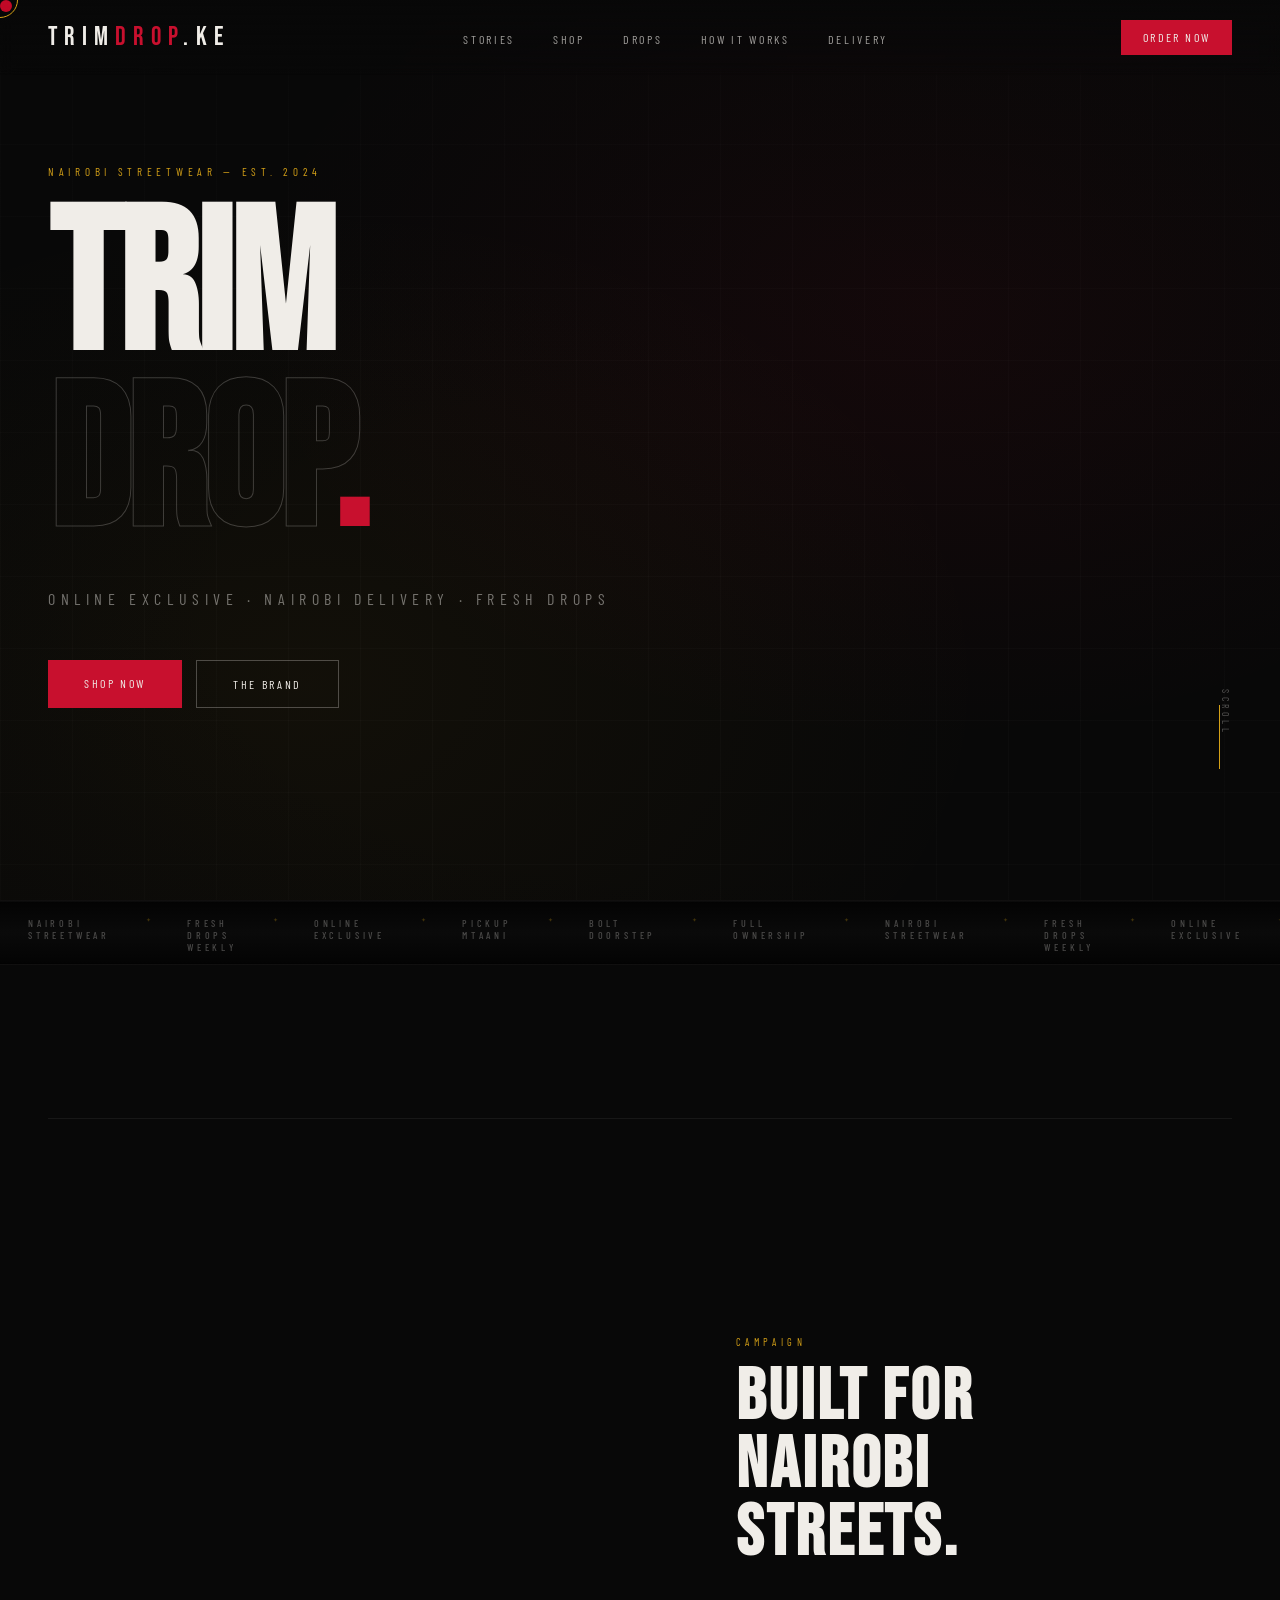
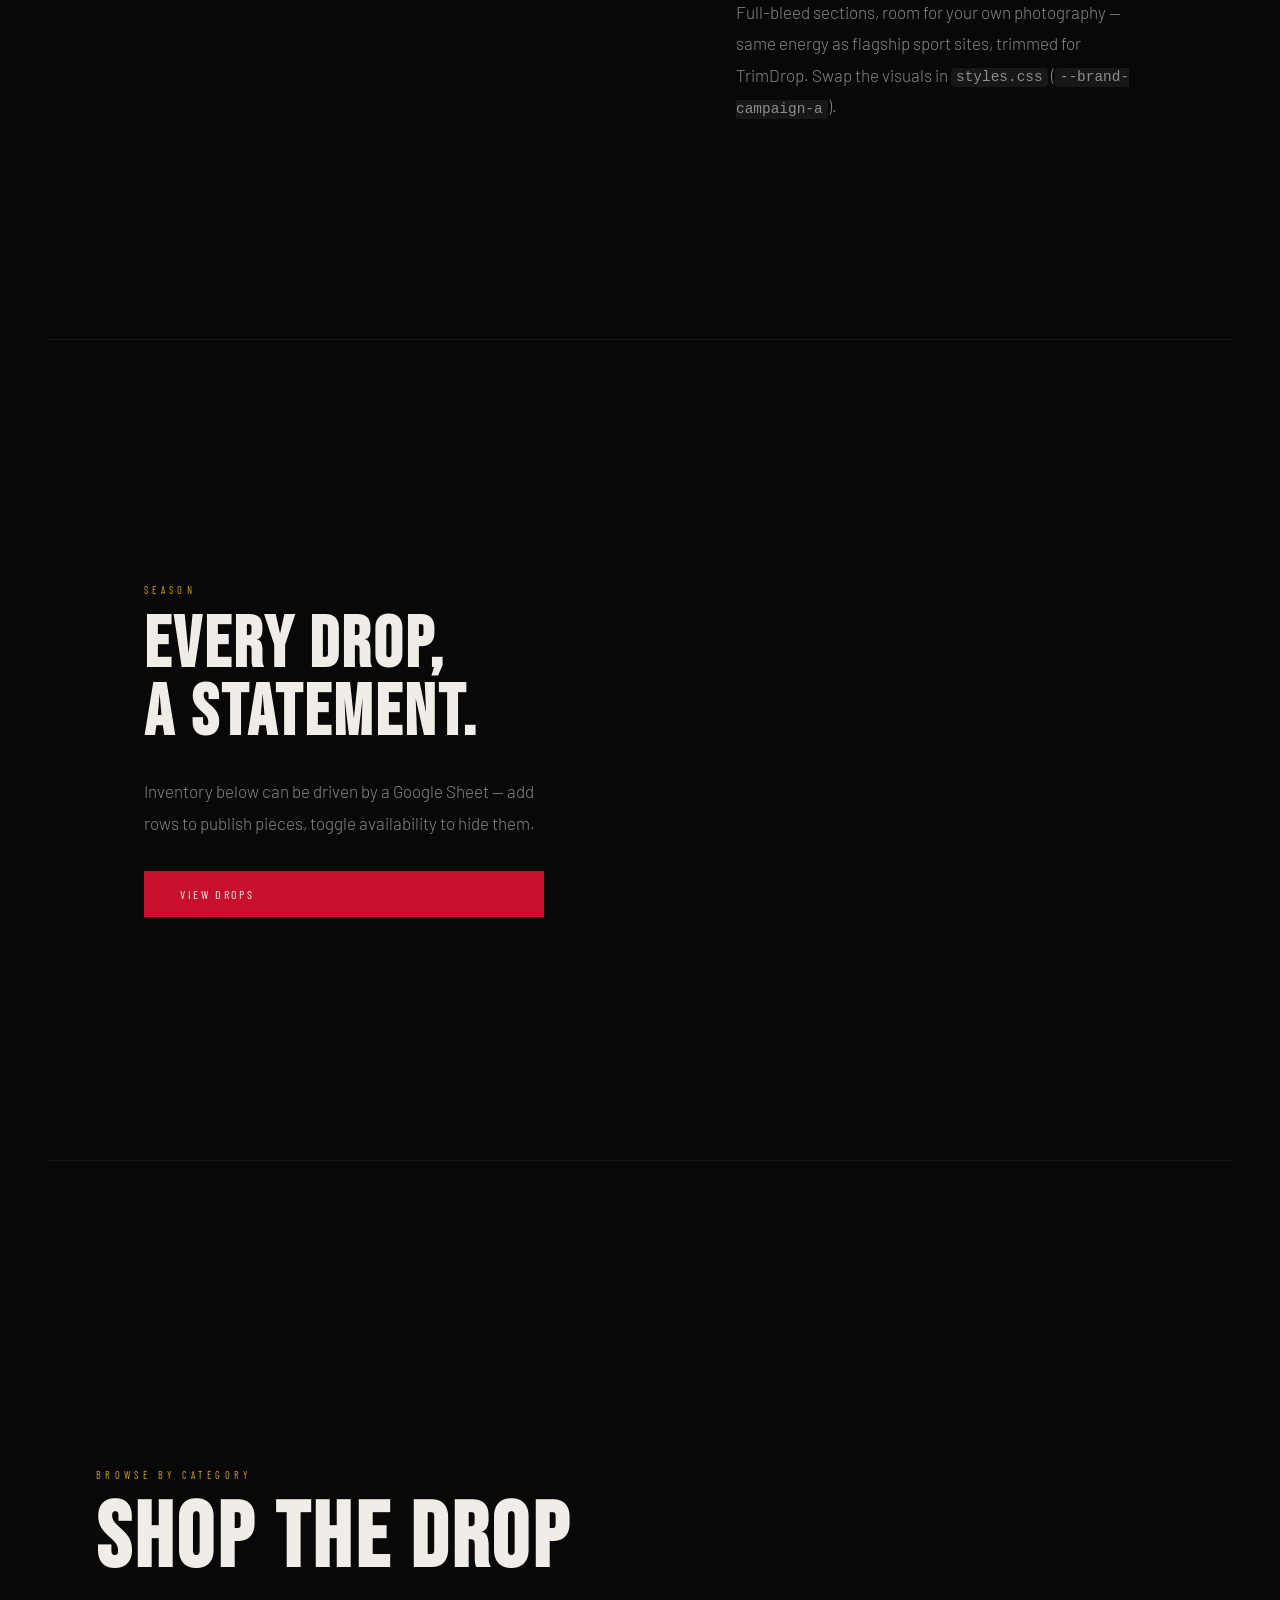
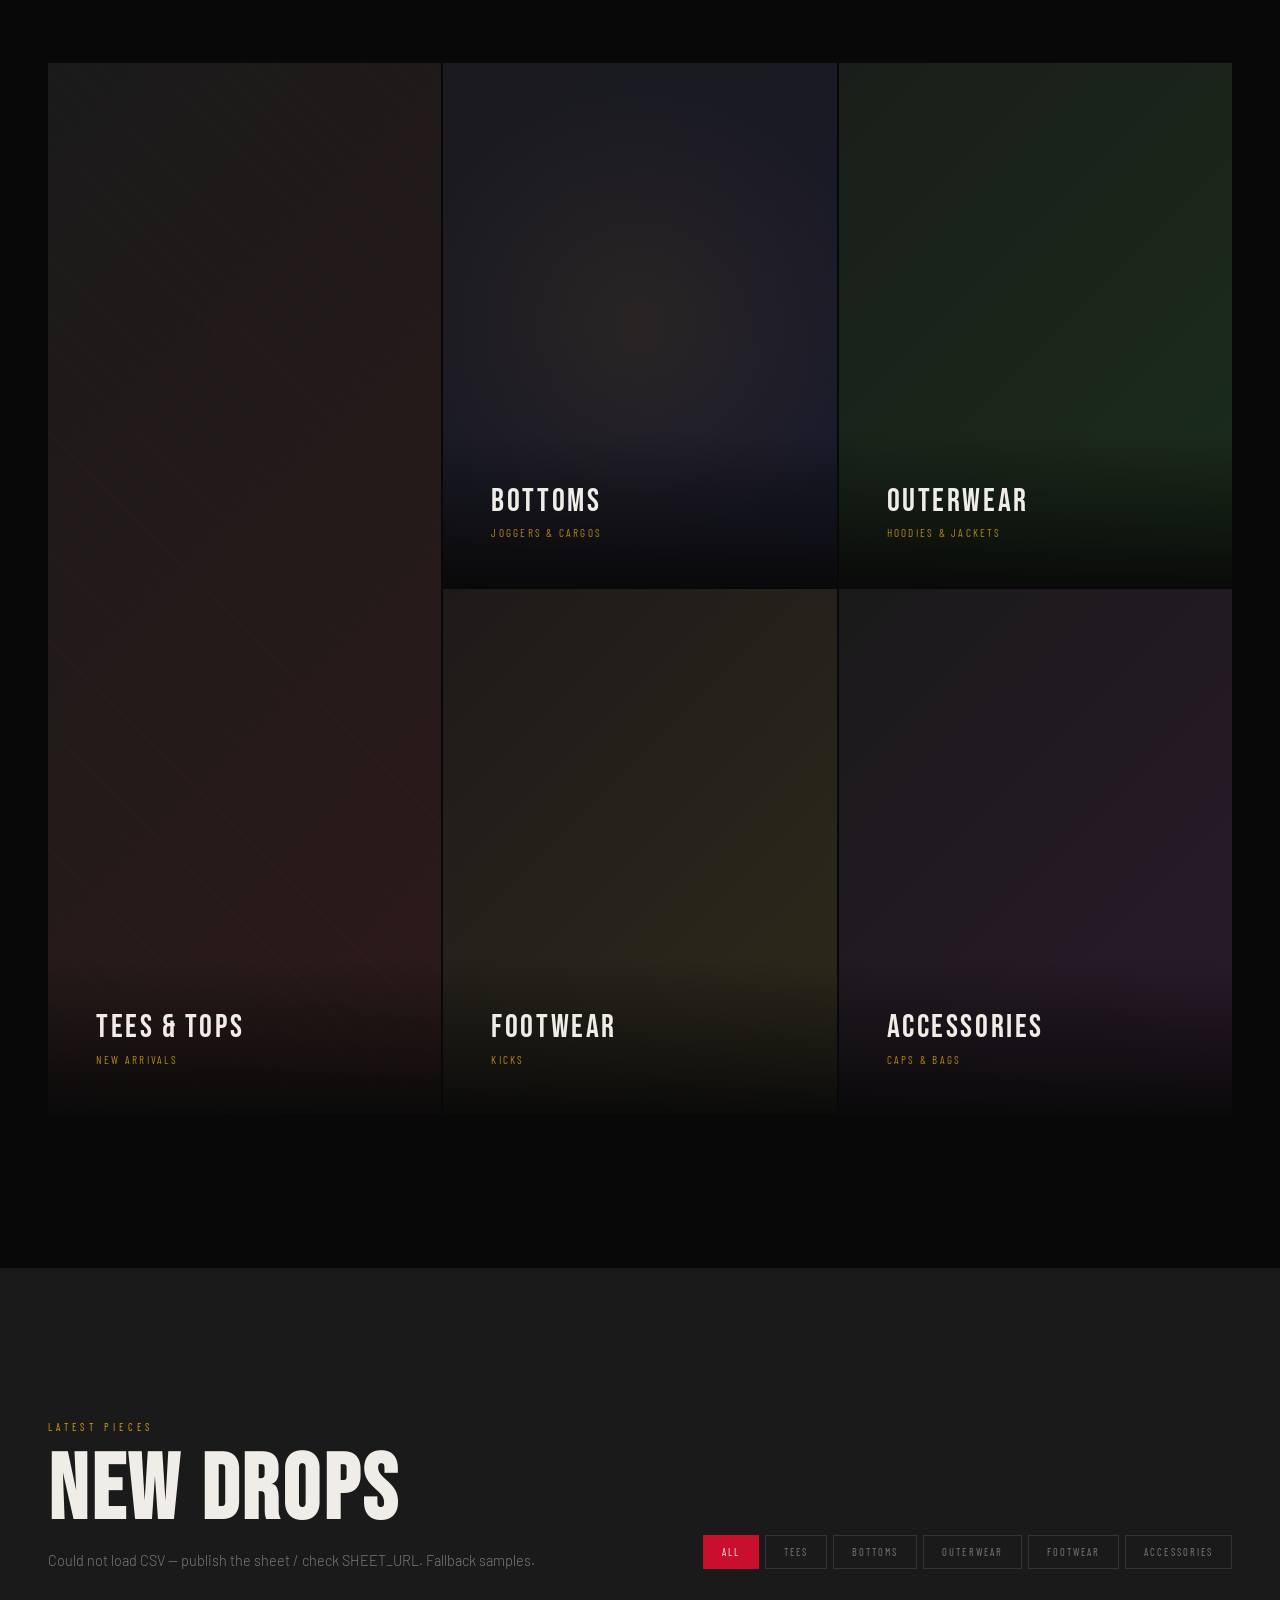
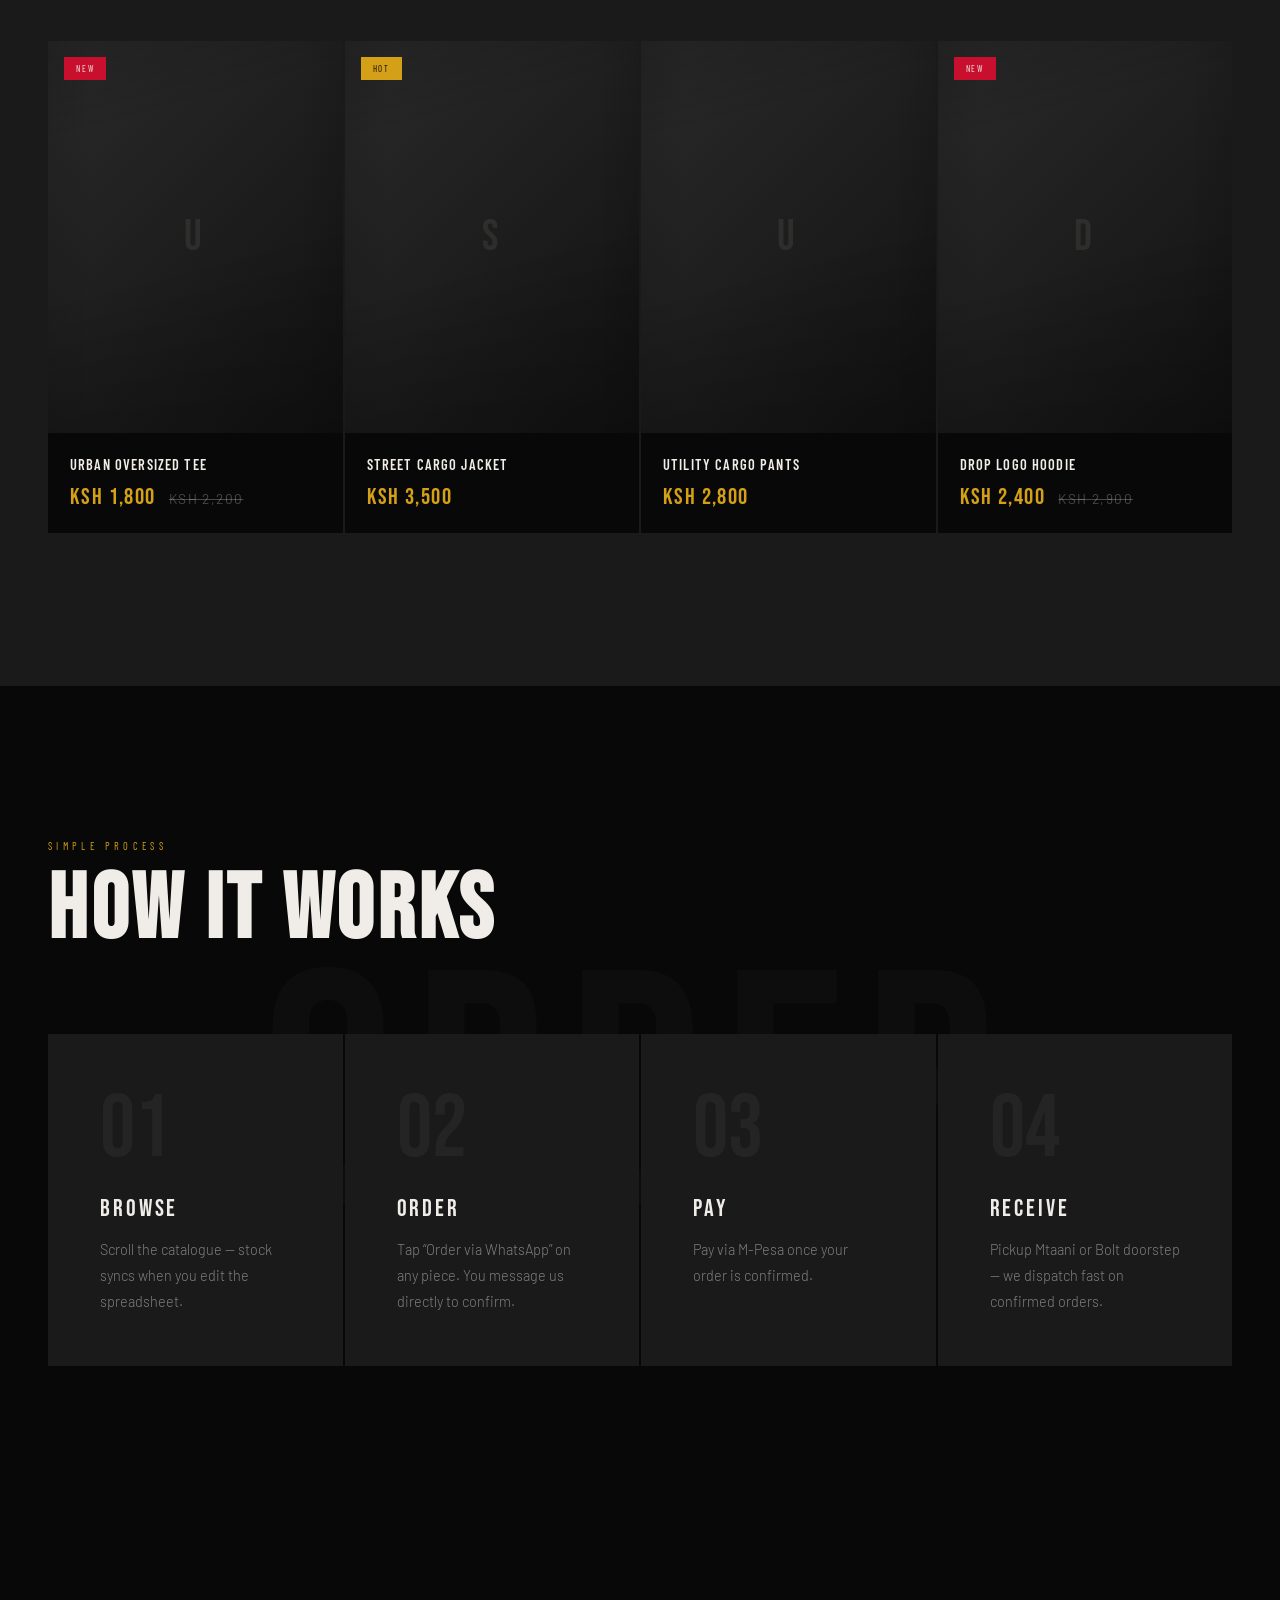
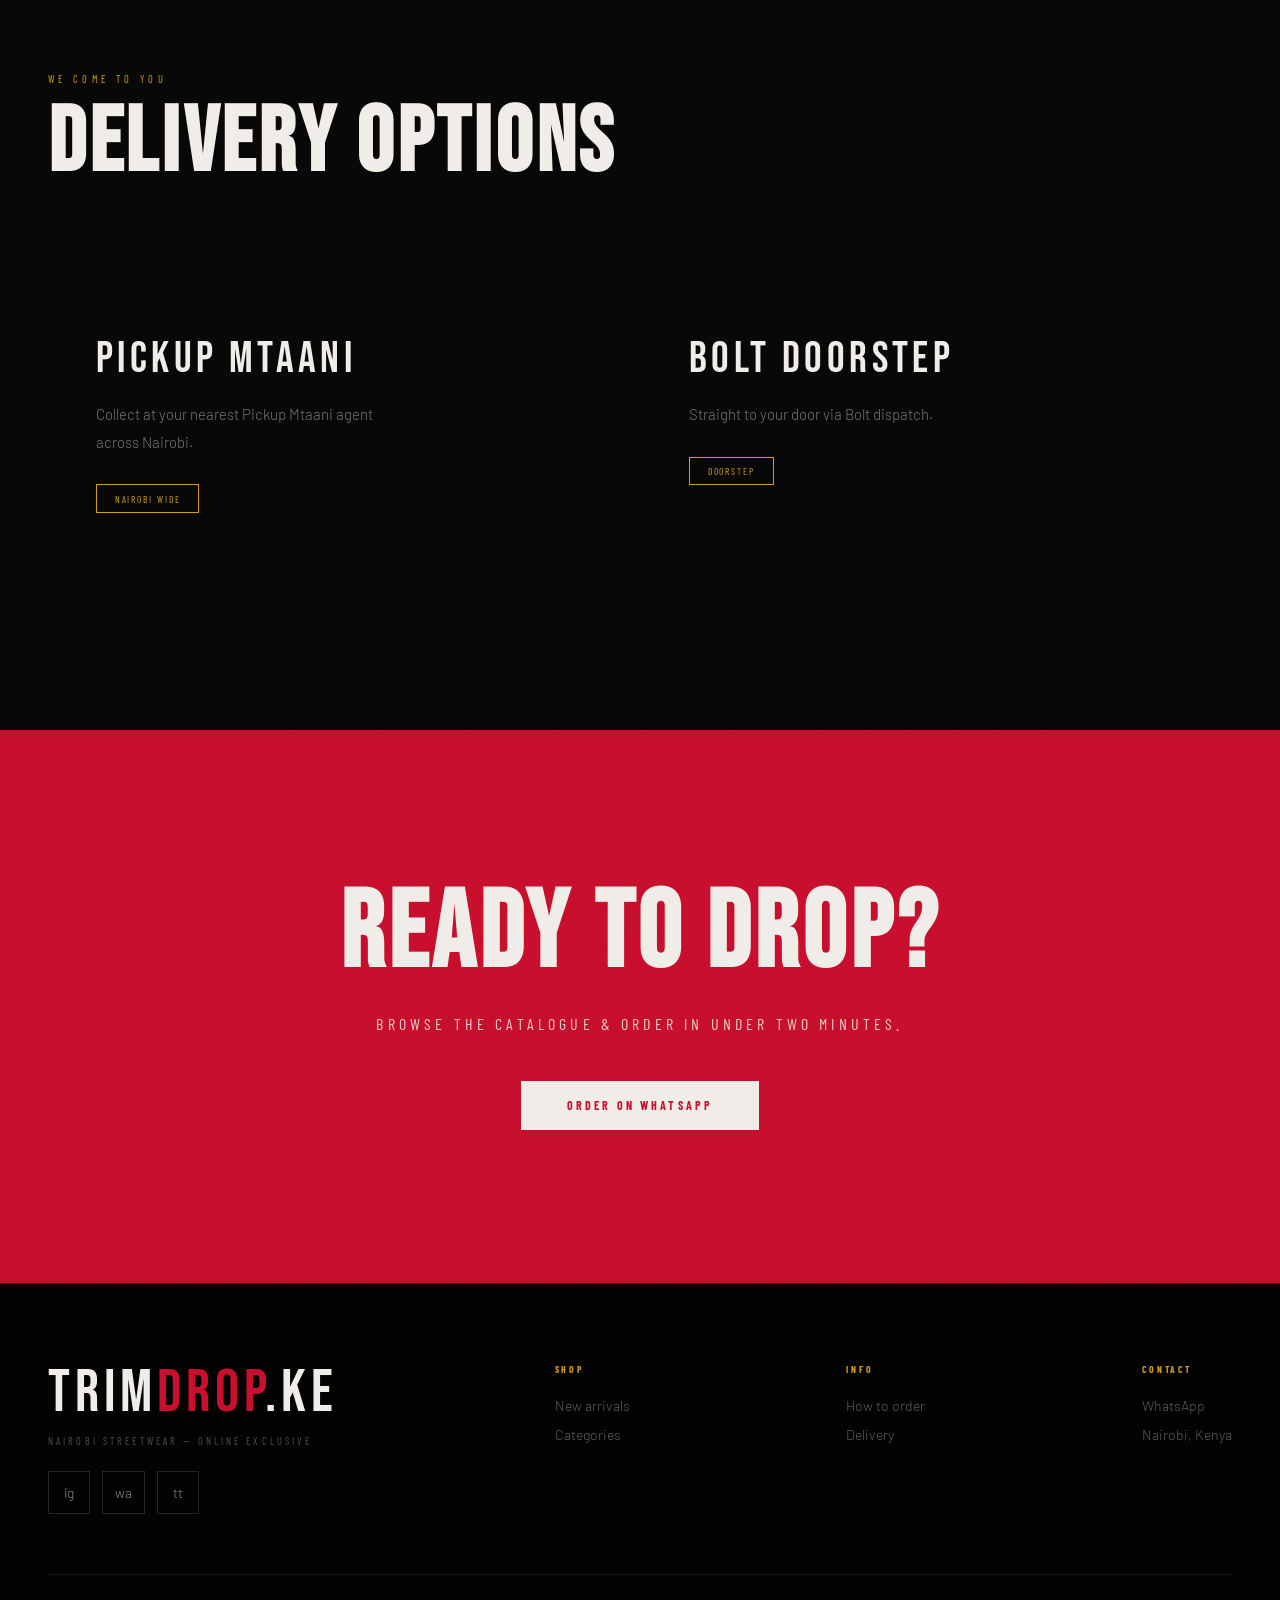
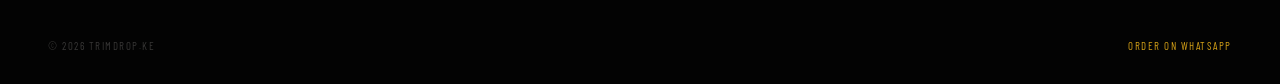
==== trimdrop.html @ d9255bad "Initial commit: TrimDrop static storefront (HTML/CSS/JS, Sheets-driven catalog) Co-authored-by: Curs" ====
<!DOCTYPE html>
<html lang="en">
<!--
  ╔══════════════════════════════════════════════════════════════════════════╗
  ║  TRIMDROP.KE — trimdrop.html                                             ║
  ╠══════════════════════════════════════════════════════════════════════════╣
  ║  WHERE TO ADD IMAGES                                                     ║
  ║    • Hero + editorial panels → styles.css :root (--brand-hero,           ║
  ║      --brand-campaign-a, --brand-campaign-b).                            ║
  ║    • Product photos → Google Sheet column "image_url" or image_url in      ║
  ║      FALLBACK_PRODUCTS inside app.js.                                      ║
  ║    • Category tile backgrounds (optional) → styles.css near              ║
  ║      ".cat-1 .cat-bg" (commented examples).                               ║
  ╠══════════════════════════════════════════════════════════════════════════╣
  ║  WHERE TO ADD PERSONALITY (copy + brand voice)                             ║
  ║    • Headlines, paragraphs, buttons, footer → edit this file              ║
  ║      (each section below is labelled in a comment).                      ║
  ║    • Ticker / marquee lines → the repeated <span> tags in .ticker-inner. ║
  ║    • WhatsApp opener + tone → app.js (const BRAND_VOICE).                ║
  ║    • Colour + typography mood → styles.css (:root colour + font imports).║
  ╚══════════════════════════════════════════════════════════════════════════╝
-->
<head>
  <meta charset="UTF-8">
  <meta name="viewport" content="width=device-width, initial-scale=1.0">
  <!-- PERSONALITY: browser tab title + SEO -->
  <title>TRIMDROP.KE — Nairobi Streetwear</title>
  <!-- Fonts: display + condensed UI (unchanged brand pairing) -->
  <link href="https://fonts.googleapis.com/css2?family=Bebas+Neue&family=Barlow+Condensed:wght@300;400;600;700&family=Barlow:wght@300;400&display=swap" rel="stylesheet">
  <link rel="stylesheet" href="styles.css">
</head>
<body>

<!--
  -----------------------------------------------------------------------------
  Custom cursor — no images here; behaviour in app.js (initCursor).
  -----------------------------------------------------------------------------
-->
<div class="cursor" id="cursor" aria-hidden="true"></div>
<div class="cursor-ring" id="cursorRing" aria-hidden="true"></div>

<!-- ========== NAV ==========
     PERSONALITY: logo text, link labels, CTA label.
 -->
<nav>
  <a href="#hero" class="nav-logo">TRIM<span>DROP</span>.KE</a>
  <ul class="nav-links">
    <li><a href="#editorial">Stories</a></li>
    <li><a href="#categories">Shop</a></li>
    <li><a href="#products">Drops</a></li>
    <li><a href="#how">How It Works</a></li>
    <li><a href="#delivery">Delivery</a></li>
  </ul>
  <a href="#" class="nav-cta" id="navOrderBtn">Order Now</a>
</nav>

<!-- ========== HERO ==========
     IMAGES:  Full-bleed background is CSS --brand-hero in styles.css (not inline here).
     PERSONALITY: hero-label, hero-title text, hero-sub tagline, button labels.
 -->
<section class="hero" id="hero">
  <div class="hero-media" aria-hidden="true"></div>
  <div class="hero-inner">
    <div class="hero-label">Nairobi Streetwear — Est. 2024</div>
    <h1 class="hero-title">
      TRIM<br>
      <span class="outline">DROP</span><span class="red">.</span>
    </h1>
    <p class="hero-sub">Online Exclusive · Nairobi Delivery · Fresh Drops</p>
    <div class="hero-actions">
      <a href="#categories" class="btn-primary">Shop Now</a>
      <a href="#editorial" class="btn-ghost">The brand</a>
    </div>
  </div>
  <a class="hero-scroll" href="#editorial">Scroll</a>
</section>

<!-- ========== TICKER ==========
     PERSONALITY: repeating promo phrases — duplicate rows if you change length (must loop).
 -->
<div class="ticker" id="tickerStrip" aria-hidden="true">
  <div class="ticker-shell" id="tickerShell">
    <div class="ticker-base">
      <div class="ticker-inner">
    <!-- Repeat block twice — CSS animation translates -50% for seamless marquee -->
    <span>Nairobi Streetwear</span><span class="dot">✦</span>
    <span>Fresh Drops Weekly</span><span class="dot">✦</span>
    <span>Online Exclusive</span><span class="dot">✦</span>
    <span>Pickup Mtaani</span><span class="dot">✦</span>
    <span>Bolt Doorstep</span><span class="dot">✦</span>
    <span>Full Ownership</span><span class="dot">✦</span>
    <span>Nairobi Streetwear</span><span class="dot">✦</span>
    <span>Fresh Drops Weekly</span><span class="dot">✦</span>
    <span>Online Exclusive</span><span class="dot">✦</span>
    <span>Pickup Mtaani</span><span class="dot">✦</span>
    <span>Bolt Doorstep</span><span class="dot">✦</span>
    <span>Full Ownership</span><span class="dot">✦</span>
    <span>Nairobi Streetwear</span><span class="dot">✦</span>
    <span>Fresh Drops Weekly</span><span class="dot">✦</span>
    <span>Online Exclusive</span><span class="dot">✦</span>
    <span>Pickup Mtaani</span><span class="dot">✦</span>
    <span>Bolt Doorstep</span><span class="dot">✦</span>
    <span>Full Ownership</span><span class="dot">✦</span>
    <span>Nairobi Streetwear</span><span class="dot">✦</span>
    <span>Fresh Drops Weekly</span><span class="dot">✦</span>
    <span>Online Exclusive</span><span class="dot">✦</span>
    <span>Pickup Mtaani</span><span class="dot">✦</span>
    <span>Bolt Doorstep</span><span class="dot">✦</span>
    <span>Full Ownership</span><span class="dot">✦</span>
      </div>
    </div>
    <!-- X-ray layer: clone of .ticker-inner is injected here by app.js (keeps your lines in one place) -->
    <div class="ticker-xray" id="tickerXrayMount" aria-hidden="true"></div>
  </div>
</div>

<!-- ========== EDITORIAL / CAMPAIGN STRIPS ==========
     IMAGES:  Left & right panels use --brand-campaign-a / --brand-campaign-b in styles.css.
     PERSONALITY: section-label, headlines, body copy, CTA text in each column.
 -->
<section id="editorial" class="editorial">
  <article class="editorial-panel editorial-panel--a">
    <div class="editorial-panel__visual editorial-panel__visual--a" role="presentation"></div>
    <div class="editorial-panel__copy">
      <p class="section-label">Campaign</p>
      <h2 class="editorial-panel__title">Built for Nairobi streets.</h2>
      <p class="editorial-panel__lede">
        Full-bleed sections, room for your own photography — same energy as flagship sport sites, trimmed for TrimDrop.
        Swap the visuals in <code>styles.css</code> (<code>--brand-campaign-a</code>).
      </p>
    </div>
  </article>
  <article class="editorial-panel editorial-panel--b">
    <div class="editorial-panel__copy editorial-panel__copy--right">
      <p class="section-label">Season</p>
      <h2 class="editorial-panel__title">Every drop,<br>a statement.</h2>
      <p class="editorial-panel__lede">
        Inventory below can be driven by a Google Sheet — add rows to publish pieces, toggle availability to hide them.
      </p>
      <a href="#products" class="btn-primary editorial-panel__btn">View drops</a>
    </div>
    <div class="editorial-panel__visual editorial-panel__visual--b" role="presentation"></div>
  </article>
</section>

<!-- ========== CATEGORIES (decorative mosaic) ==========
     IMAGES:  Optional photo per tile — see styles.css (.cat-1 … .cat-5 .cat-bg).
     PERSONALITY: cat-name + cat-count lines (how you describe each category).
 -->
<section class="categories" id="categories">
  <div class="section-head">
    <p class="section-label">Browse by Category</p>
    <h2 class="section-title">Shop the drop</h2>
  </div>
  <div class="cat-grid">
    <div class="cat-item cat-1">
      <div class="cat-bg"></div>
      <div class="cat-arrow" aria-hidden="true">↗</div>
      <div class="cat-info">
        <div class="cat-name">Tees &amp; Tops</div>
        <div class="cat-count">New arrivals</div>
      </div>
    </div>
    <div class="cat-item cat-2">
      <div class="cat-bg"></div>
      <div class="cat-arrow" aria-hidden="true">↗</div>
      <div class="cat-info">
        <div class="cat-name">Bottoms</div>
        <div class="cat-count">Joggers &amp; cargos</div>
      </div>
    </div>
    <div class="cat-item cat-3">
      <div class="cat-bg"></div>
      <div class="cat-arrow" aria-hidden="true">↗</div>
      <div class="cat-info">
        <div class="cat-name">Outerwear</div>
        <div class="cat-count">Hoodies &amp; jackets</div>
      </div>
    </div>
    <div class="cat-item cat-4">
      <div class="cat-bg"></div>
      <div class="cat-arrow" aria-hidden="true">↗</div>
      <div class="cat-info">
        <div class="cat-name">Footwear</div>
        <div class="cat-count">Kicks</div>
      </div>
    </div>
    <div class="cat-item cat-5">
      <div class="cat-bg"></div>
      <div class="cat-arrow" aria-hidden="true">↗</div>
      <div class="cat-info">
        <div class="cat-name">Accessories</div>
        <div class="cat-count">Caps &amp; bags</div>
      </div>
    </div>
  </div>
</section>

<!-- ========== PRODUCTS ==========
     IMAGES:  Each product’s photo → Google Sheet column image_url (see app.js).
     PERSONALITY: section labels "Latest pieces" / "New drops"; empty-state text below grid.
               (Product titles & prices come from the sheet / fallback list.)
 -->
<section class="products" id="products">
  <div class="products-header">
    <div>
      <p class="section-label">Latest pieces</p>
      <h2 class="section-title">New drops</h2>
      <p class="products-hint" id="productsHint"></p>
    </div>
    <div class="filter-tabs" role="tablist" aria-label="Product categories">
      <button type="button" class="filter-tab active" data-filter="All">All</button>
      <button type="button" class="filter-tab" data-filter="Tees">Tees</button>
      <button type="button" class="filter-tab" data-filter="Bottoms">Bottoms</button>
      <button type="button" class="filter-tab" data-filter="Outerwear">Outerwear</button>
      <button type="button" class="filter-tab" data-filter="Footwear">Footwear</button>
      <button type="button" class="filter-tab" data-filter="Accessories">Accessories</button>
    </div>
  </div>
  <div class="products-grid" id="productsGrid"></div>
  <p class="products-empty" id="productsEmpty" hidden>No pieces match this filter. Try another category.</p>
</section>

<!-- ========== HOW IT WORKS ==========
     PERSONALITY: Four steps — edit titles + descriptions to match how YOU operate.
 -->
<section class="how" id="how">
  <div class="section-head">
    <p class="section-label">Simple process</p>
    <h2 class="section-title">How it works</h2>
  </div>
  <div class="steps">
    <div class="step">
      <div class="step-num">01</div>
      <div class="step-title">Browse</div>
      <p class="step-desc">Scroll the catalogue — stock syncs when you edit the spreadsheet.</p>
    </div>
    <div class="step">
      <div class="step-num">02</div>
      <div class="step-title">Order</div>
      <p class="step-desc">Tap “Order via WhatsApp” on any piece. You message us directly to confirm.</p>
    </div>
    <div class="step">
      <div class="step-num">03</div>
      <div class="step-title">Pay</div>
      <p class="step-desc">Pay via M-Pesa once your order is confirmed.</p>
    </div>
    <div class="step">
      <div class="step-num">04</div>
      <div class="step-title">Receive</div>
      <p class="step-desc">Pickup Mtaani or Bolt doorstep — we dispatch fast on confirmed orders.</p>
    </div>
  </div>
</section>

<!-- ========== DELIVERY ==========
     PERSONALITY: Option names, descriptions, tags — match your real logistics.
 -->
<section class="delivery" id="delivery">
  <div class="section-head">
    <p class="section-label">We come to you</p>
    <h2 class="section-title">Delivery options</h2>
  </div>
  <div class="delivery-grid">
    <div class="delivery-option">
      <div class="delivery-name">Pickup Mtaani</div>
      <p class="delivery-desc">Collect at your nearest Pickup Mtaani agent across Nairobi.</p>
      <span class="delivery-tag">Nairobi wide</span>
    </div>
    <div class="delivery-option">
      <div class="delivery-name">Bolt doorstep</div>
      <p class="delivery-desc">Straight to your door via Bolt dispatch.</p>
      <span class="delivery-tag">Doorstep</span>
    </div>
  </div>
</section>

<!-- ========== CTA STRIP ==========
     PERSONALITY: Big closing pitch + button label.
 -->
<section class="cta-section" aria-label="Order call to action">
  <h2 class="section-title">Ready to drop?</h2>
  <p>Browse the catalogue &amp; order in under two minutes.</p>
  <a href="#" class="btn-white" id="ctaWaBtn">Order on WhatsApp</a>
</section>

<!-- ========== FOOTER ==========
     PERSONALITY: Tagline, real social links (replace href="#"), city line.
    IMAGES:    Optional — add <img> logos in a column here if you ever need them.
 -->
<footer>
  <div class="footer-top">
    <div>
      <div class="footer-logo">TRIM<span>DROP</span>.KE</div>
      <div class="footer-tagline">Nairobi Streetwear — online exclusive</div>
      <div class="footer-social">
        <a href="#" class="social-link">ig</a>
        <a href="#" class="social-link">wa</a>
        <a href="#" class="social-link">tt</a>
      </div>
    </div>
    <div class="footer-links">
      <h4>Shop</h4>
      <ul>
        <li><a href="#products">New arrivals</a></li>
        <li><a href="#categories">Categories</a></li>
      </ul>
    </div>
    <div class="footer-links">
      <h4>Info</h4>
      <ul>
        <li><a href="#how">How to order</a></li>
        <li><a href="#delivery">Delivery</a></li>
      </ul>
    </div>
    <div class="footer-links">
      <h4>Contact</h4>
      <ul>
        <li><a href="#" id="footerWaLink">WhatsApp</a></li>
        <li><a href="#">Nairobi, Kenya</a></li>
      </ul>
    </div>
  </div>
  <div class="footer-bottom">
    <div class="footer-copy">© 2026 TRIMDROP.KE</div>
    <a href="#" class="footer-wa" id="footerWaBtn">Order on WhatsApp</a>
  </div>
</footer>

<!-- ========== ORDER MODAL ==========
     PERSONALITY: modal title/sub, delivery option labels, primary button text.
     LOGIC:     app.js builds WhatsApp text from BRAND_VOICE + chosen delivery + product.
 -->
<div class="order-modal" id="orderModal" aria-modal="true" role="dialog" aria-labelledby="orderModalTitle" aria-hidden="true">
  <div class="modal-box">
    <button type="button" class="modal-close" id="orderModalClose" aria-label="Close">✕</button>
    <div class="modal-title" id="orderModalTitle">Place order</div>
    <div class="modal-sub">Choose delivery — we’ll open WhatsApp with this prefilled.</div>
    <p class="modal-product" id="orderModalProduct" hidden></p>
    <div class="modal-options">
      <label class="modal-option">
        <input type="radio" name="delivery" value="pickup" checked>
        <div>
          <div class="modal-option-text">Pickup Mtaani</div>
          <div class="modal-option-sub">Collect at nearest agent</div>
        </div>
      </label>
      <label class="modal-option">
        <input type="radio" name="delivery" value="bolt">
        <div>
          <div class="modal-option-text">Bolt doorstep</div>
          <div class="modal-option-sub">Delivered to you</div>
        </div>
      </label>
    </div>
    <a href="#" class="modal-wa-btn" id="modalWaContinue" target="_blank" rel="noopener">
      Continue on WhatsApp
    </a>
  </div>
</div>

<script src="app.js" defer></script>
</body>
</html>
---- styles.css ----
/* =============================================================================
   TRIMDROP.KE — styles.css

   QUICK MAP (what to edit here)
   ---------------------------------------------------------------------------
   IMAGES  — Set in :root under “Brand imagery” below (CSS variables).
             Use full URLs to hosted JPG/PNG/WebP (e.g. CDN, Drive direct link).
   MOOD    — Colours & type scale in the second :root block (tokens).
   LAYOUT  — Section padding via --section-y, --gutter; max width via --max.

   For on-page copy (headlines, stories), edit trimdrop.html instead.
   For product photos + WhatsApp wording, see app.js.
   ============================================================================= */

/* -----------------------------------------------------------------------------
   Brand imagery — your URLs (do not delete; change only if swapping assets).
   Extra “blend” into the page is handled in .hero-media / .editorial-panel__visual
   via neutral black gradients on top — works with any photo colour.
   --------------------------------------------------------------------------- */
:root {
  --brand-hero: url("https://res.cloudinary.com/dmmltr4nf/image/upload/v1778003707/jr-korpa-_OQ8Jc7kBmA-unsplash_fwzhsi.jpg");
  --brand-campaign-a: url("https://res.cloudinary.com/dmmltr4nf/image/upload/v1778000667/faceless_yaw0nv.jpg");
  --brand-campaign-b: url("https://res.cloudinary.com/dmmltr4nf/image/upload/v1778005490/suhas-hanjar-7VkZ7xW7Dps-unsplash_rwno8n.jpg");
}

/* -----------------------------------------------------------------------------
   Design tokens — “personality” of the visuals (colour + rhythm)
   Tweak --red / --gold / --black to shift brand feel without touching HTML.
   --------------------------------------------------------------------------- */
:root {
  --black: #080808;
  --red: #c8102e;
  --gold: #d4a017;
  --white: #f0ede8;
  --grey: #1a1a1a;
  --mid: #2a2a2a;
  --ease-out: cubic-bezier(0.22, 1, 0.36, 1);
  --section-y: clamp(5rem, 12vw, 10rem);
  --gutter: clamp(1.25rem, 4vw, 3rem);
  --max: 1440px;
}

*,
*::before,
*::after {
  margin: 0;
  padding: 0;
  box-sizing: border-box;
}

html {
  scroll-behavior: smooth;
}

@media (prefers-reduced-motion: reduce) {
  html {
    scroll-behavior: auto;
  }

  *,
  *::before,
  *::after {
    animation-duration: 0.01ms !important;
    animation-iteration-count: 1 !important;
    transition-duration: 0.01ms !important;
  }
}

body {
  background: var(--black);
  color: var(--white);
  font-family: Barlow, system-ui, sans-serif;
  overflow-x: hidden;
  cursor: none;
}

a {
  color: inherit;
}

code {
  font-size: 0.85em;
  background: rgba(255, 255, 255, 0.06);
  padding: 0.1em 0.35em;
  border-radius: 4px;
}

/* -----------------------------------------------------------------------------
   Cursor
   --------------------------------------------------------------------------- */
.cursor {
  width: 12px;
  height: 12px;
  background: var(--red);
  border-radius: 50%;
  position: fixed;
  top: 0;
  left: 0;
  pointer-events: none;
  z-index: 9999;
  transition: transform 0.15s ease;
  mix-blend-mode: difference;
}

.cursor-ring {
  width: 36px;
  height: 36px;
  border: 1px solid var(--gold);
  border-radius: 50%;
  position: fixed;
  top: 0;
  left: 0;
  pointer-events: none;
  z-index: 9998;
  transition: transform 0.35s ease, width 0.3s, height 0.3s;
}

/* -----------------------------------------------------------------------------
   Nav
   --------------------------------------------------------------------------- */
nav {
  position: fixed;
  top: 0;
  left: 0;
  right: 0;
  z-index: 100;
  display: flex;
  justify-content: space-between;
  align-items: center;
  gap: 1.5rem;
  padding: 1.25rem var(--gutter);
  background: linear-gradient(to bottom, rgba(8, 8, 8, 0.94), transparent 100%);
  backdrop-filter: blur(8px);
}

.nav-logo {
  font-family: "Bebas Neue", sans-serif;
  font-size: 1.625rem;
  letter-spacing: 0.28em;
  color: var(--white);
  text-decoration: none;
}

.nav-logo span {
  color: var(--red);
}

.nav-links {
  display: flex;
  gap: clamp(1.25rem, 3vw, 2.5rem);
  list-style: none;
}

.nav-links a {
  font-family: "Barlow Condensed", sans-serif;
  font-size: 0.75rem;
  letter-spacing: 0.22em;
  text-transform: uppercase;
  color: var(--white);
  text-decoration: none;
  opacity: 0.65;
  transition: opacity 0.2s, color 0.2s;
}

.nav-links a:hover {
  opacity: 1;
  color: var(--gold);
}

.nav-cta {
  font-family: "Barlow Condensed", sans-serif;
  font-size: 0.75rem;
  letter-spacing: 0.2em;
  text-transform: uppercase;
  background: var(--red);
  color: var(--white);
  padding: 0.65rem 1.35rem;
  text-decoration: none;
  transition: background 0.2s;
  flex-shrink: 0;
}

.nav-cta:hover {
  background: #a00020;
}

/* -----------------------------------------------------------------------------
   Hero — optional full-bleed photo layer
   --------------------------------------------------------------------------- */
.hero {
  min-height: 100vh;
  display: grid;
  align-items: end;
  padding: 8rem var(--gutter) calc(var(--section-y) * 1.25);
  position: relative;
  isolation: isolate;
  overflow: hidden;
  background: var(--black);
}

.hero-media {
  position: absolute;
  inset: 0;
  z-index: 0;
  /* Page black under photo; semi-transparent black veils on top = smooth edge blend for any image colour */
  background-color: var(--black);
  background-image:
    linear-gradient(
      180deg,
      rgba(8, 8, 8, 0.94) 0%,
      rgba(8, 8, 8, 0.5) 12%,
      rgba(8, 8, 8, 0.08) 36%,
      rgba(8, 8, 8, 0.1) 64%,
      rgba(8, 8, 8, 0.55) 88%,
      rgba(8, 8, 8, 0.96) 100%
    ),
    linear-gradient(
      90deg,
      rgba(8, 8, 8, 0.85) 0%,
      rgba(8, 8, 8, 0.18) 14%,
      rgba(8, 8, 8, 0.03) 50%,
      rgba(8, 8, 8, 0.18) 86%,
      rgba(8, 8, 8, 0.85) 100%
    ),
    var(--brand-hero);
  background-size: cover;
  background-position: center;
}

.hero-media::after {
  content: "";
  position: absolute;
  inset: 0;
  pointer-events: none;
  /* Soft depth + very light brand tint (does not fight arbitrary photo hues) */
  background:
    radial-gradient(ellipse 95% 75% at 50% 70%, transparent 32%, rgba(8, 8, 8, 0.5) 100%),
    radial-gradient(ellipse at 72% 34%, rgba(200, 16, 46, 0.07) 0%, transparent 52%),
    radial-gradient(ellipse at 24% 76%, rgba(212, 160, 23, 0.05) 0%, transparent 50%);
}

.hero-media::before {
  content: "";
  position: absolute;
  inset: 0;
  background-image:
    linear-gradient(rgba(255, 255, 255, 0.024) 1px, transparent 1px),
    linear-gradient(90deg, rgba(255, 255, 255, 0.024) 1px, transparent 1px);
  background-size: min(72px, 12vw) min(72px, 12vw);
  opacity: 0.8;
}

.hero-inner {
  position: relative;
  z-index: 2;
  max-width: var(--max);
  margin: 0 auto;
  width: 100%;
}

.hero-label {
  font-family: "Barlow Condensed", sans-serif;
  font-size: 0.7rem;
  letter-spacing: 0.42em;
  text-transform: uppercase;
  color: var(--gold);
  margin-bottom: 1.5rem;
  animation: fadeUp 0.85s var(--ease-out) both;
}

.hero-title {
  font-family: "Bebas Neue", sans-serif;
  font-size: clamp(4rem, 16vw, 12.5rem);
  line-height: 0.88;
  letter-spacing: -0.02em;
  animation: fadeUp 0.85s 0.08s var(--ease-out) both;
}

.hero-title .outline {
  -webkit-text-stroke: 1px rgba(240, 237, 232, 0.22);
  color: transparent;
}

.hero-title .red {
  color: var(--red);
}

.hero-sub {
  font-family: "Barlow Condensed", sans-serif;
  font-size: clamp(0.8rem, 1.8vw, 1rem);
  letter-spacing: 0.35em;
  text-transform: uppercase;
  color: rgba(240, 237, 232, 0.45);
  margin-top: 2rem;
  max-width: 36rem;
  line-height: 1.65;
  animation: fadeUp 0.85s 0.16s var(--ease-out) both;
}

.hero-actions {
  display: flex;
  flex-wrap: wrap;
  gap: 0.875rem;
  margin-top: 3rem;
  animation: fadeUp 0.85s 0.24s var(--ease-out) both;
}

.hero-scroll {
  position: absolute;
  right: var(--gutter);
  bottom: calc(var(--section-y) * 0.85);
  z-index: 2;
  writing-mode: vertical-rl;
  font-family: "Barlow Condensed", sans-serif;
  font-size: 0.625rem;
  letter-spacing: 0.35em;
  text-transform: uppercase;
  color: rgba(240, 237, 232, 0.32);
  text-decoration: none;
  transition: color 0.2s;
  animation: fadeUp 1s 0.4s var(--ease-out) both;
}

.hero-scroll:hover {
  color: rgba(240, 237, 232, 0.75);
}

.hero-scroll::after {
  content: "";
  display: block;
  width: 1px;
  height: 4rem;
  background: var(--gold);
  margin-top: 1rem;
}

.btn-primary {
  font-family: "Barlow Condensed", sans-serif;
  font-size: 0.75rem;
  letter-spacing: 0.22em;
  text-transform: uppercase;
  background: var(--red);
  color: var(--white);
  padding: 1rem 2.25rem;
  text-decoration: none;
  transition: transform 0.25s var(--ease-out), background 0.2s;
  display: inline-block;
}

.btn-primary:hover {
  background: #a00020;
  transform: translateY(-2px);
}

.btn-ghost {
  font-family: "Barlow Condensed", sans-serif;
  font-size: 0.75rem;
  letter-spacing: 0.22em;
  text-transform: uppercase;
  border: 1px solid rgba(240, 237, 232, 0.28);
  color: var(--white);
  padding: 1rem 2.25rem;
  text-decoration: none;
  transition: border-color 0.2s, color 0.2s, transform 0.25s var(--ease-out);
  display: inline-block;
}

.btn-ghost:hover {
  border-color: var(--gold);
  color: var(--gold);
  transform: translateY(-2px);
}

.editorial-panel__btn {
  margin-top: 2rem;
  border: none;
  cursor: pointer;
}

/* -----------------------------------------------------------------------------
   Ticker — subtle base + X-ray hover (pointer + lagging ring = two spots)
   JS: initTickerXray() clones .ticker-inner into #tickerXrayMount; don’t remove.
   --------------------------------------------------------------------------- */
.ticker {
  background: linear-gradient(
    180deg,
    #030303 0%,
    #0a0a0a 50%,
    #030303 100%
  );
  border-block: 1px solid rgba(240, 237, 232, 0.05);
  box-shadow:
    inset 0 1px 0 rgba(255, 255, 255, 0.03),
    inset 0 -1px 0 rgba(0, 0, 0, 0.45);
  padding: 0.65rem 0;
  overflow: hidden;
  position: relative;
}

.ticker-shell {
  position: relative;
  overflow: hidden;
  /* Mask centers (pixels, relative to shell) — app.js updates while hovered */
  --mx1: -200px;
  --my1: -200px;
  --mx2: -200px;
  --my2: -200px;
}

.ticker-base {
  position: relative;
  z-index: 1;
}

/* Duplicated strip: richer black + white type, revealed only through masks */
.ticker-xray {
  position: absolute;
  inset: 0;
  z-index: 2;
  display: flex;
  align-items: center;
  overflow: hidden;
  pointer-events: none;
  opacity: 0;
  transition: opacity 0.18s ease;
  background: #0e0e0e;
  /*
   * X-ray windows: wide horizontal ellipses so a few words stay readable,
   * still smaller than the old full “ad bar” hotspots. Tweak sizes here only.
   *   — pointer: larger   | ring trail: slightly tighter
   */
  -webkit-mask-image:
    radial-gradient(ellipse 168px 52px at var(--mx1) var(--my1), #fff 94%, transparent 100%),
    radial-gradient(ellipse 128px 44px at var(--mx2) var(--my2), #fff 94%, transparent 100%);
  mask-image:
    radial-gradient(ellipse 168px 52px at var(--mx1) var(--my1), #fff 94%, transparent 100%),
    radial-gradient(ellipse 128px 44px at var(--mx2) var(--my2), #fff 94%, transparent 100%);
  -webkit-mask-composite: source-over;
  mask-composite: add;
}

.ticker#tickerStrip.ticker--hover .ticker-xray {
  opacity: 1;
}

.ticker-inner {
  display: inline-flex;
  animation: ticker 48s linear infinite;
  will-change: transform;
}

@media (prefers-reduced-motion: reduce) {
  .ticker-inner {
    animation: none;
    justify-content: center;
    flex-wrap: wrap;
    row-gap: 0.35rem;
  }
}

.ticker-inner span {
  font-family: "Barlow Condensed", sans-serif;
  font-size: 0.625rem;
  font-weight: 500;
  letter-spacing: 0.38em;
  text-transform: uppercase;
  padding: 0 1.75rem;
  color: rgba(240, 237, 232, 0.28);
}

.ticker-inner span.dot {
  padding: 0 0.5rem;
  font-size: 0.35rem;
  letter-spacing: 0;
  line-height: 1;
  color: rgba(212, 160, 23, 0.28);
}

.ticker-inner--xray span {
  color: #fff;
}

.ticker-inner--xray span.dot {
  color: rgba(235, 220, 180, 0.95);
}

@keyframes ticker {
  from {
    transform: translateX(0);
  }
  to {
    transform: translateX(-50%);
  }
}

/* -----------------------------------------------------------------------------
   Editorial strips
   --------------------------------------------------------------------------- */
.editorial {
  background: var(--black);
}

.editorial-panel {
  display: grid;
  grid-template-columns: 1fr 1fr;
  align-items: stretch;
  border-top: 1px solid rgba(255, 255, 255, 0.06);
}

.editorial-panel--b {
  border-bottom: 1px solid rgba(255, 255, 255, 0.06);
}

.editorial-panel__visual {
  min-height: min(92vh, 820px);
  position: relative;
  background: var(--grey);
}

.editorial-panel__visual--a {
  background-color: var(--black);
  background-image:
    linear-gradient(
      180deg,
      rgba(8, 8, 8, 0.95) 0%,
      rgba(8, 8, 8, 0.18) 14%,
      transparent 42%,
      transparent 68%,
      rgba(8, 8, 8, 0.28) 88%,
      rgba(8, 8, 8, 0.98) 100%
    ),
    linear-gradient(90deg, rgba(8, 8, 8, 0.65) 0%, rgba(8, 8, 8, 0.1) 30%, transparent 48%),
    var(--brand-campaign-a);
  background-size: cover;
  background-position: center;
}

.editorial-panel__visual--b {
  background-color: var(--black);
  background-image:
    linear-gradient(
      180deg,
      rgba(8, 8, 8, 0.95) 0%,
      rgba(8, 8, 8, 0.16) 12%,
      transparent 42%,
      transparent 68%,
      rgba(8, 8, 8, 0.32) 90%,
      rgba(8, 8, 8, 0.98) 100%
    ),
    linear-gradient(270deg, rgba(8, 8, 8, 0.65) 0%, rgba(8, 8, 8, 0.1) 30%, transparent 48%),
    var(--brand-campaign-b);
  background-size: cover;
  background-position: center;
}

.editorial-panel__visual::after {
  content: "";
  position: absolute;
  inset: 0;
  pointer-events: none;
  background: linear-gradient(
    180deg,
    rgba(8, 8, 8, 0.25) 0%,
    transparent 38%,
    transparent 62%,
    rgba(8, 8, 8, 0.35) 100%
  );
  opacity: 0.85;
}

.editorial-panel__copy {
  display: flex;
  flex-direction: column;
  justify-content: center;
  padding: var(--section-y) clamp(2rem, 8vw, 6rem);
  max-width: 40rem;
}

.editorial-panel__copy--right {
  margin-left: auto;
}

.editorial-panel__title {
  font-family: "Bebas Neue", sans-serif;
  font-size: clamp(2.5rem, 6vw, 4.5rem);
  line-height: 0.95;
  letter-spacing: 0.04em;
  margin-bottom: 1.75rem;
  text-transform: uppercase;
}

.editorial-panel__lede {
  font-size: 1.0625rem;
  line-height: 1.85;
  font-weight: 300;
  color: rgba(240, 237, 232, 0.55);
}

/* -----------------------------------------------------------------------------
   Section scaffold
   --------------------------------------------------------------------------- */
section {
  padding: var(--section-y) var(--gutter);
}

.section-head {
  max-width: var(--max);
  margin: 0 auto clamp(3rem, 7vw, 5rem);
}

.section-label {
  font-family: "Barlow Condensed", sans-serif;
  font-size: 0.65rem;
  letter-spacing: 0.42em;
  text-transform: uppercase;
  color: var(--gold);
  margin-bottom: 1rem;
}

.section-title {
  font-family: "Bebas Neue", sans-serif;
  font-size: clamp(3rem, 8vw, 5.75rem);
  line-height: 0.94;
  text-transform: uppercase;
  letter-spacing: 0.04em;
}

/* -----------------------------------------------------------------------------
   Categories  (mosaic under “Shop the drop”)
   ---------------------------------------------------------------------------
   TEXT LABELS — Edit in trimdrop.html: .cat-name and .cat-count per tile.

   OPTIONAL PHOTOS PER TILE — Override gradients below, e.g.:
     .cat-1 .cat-bg {
       background-image: url("https://yoursite.com/tees.jpg");
       background-size: cover;
       background-position: center;
     }
   Keep the ::after overlays for subtle texture, or remove those rules if photos
   should stay clean.
   --------------------------------------------------------------------------- */
.categories {
  background: var(--black);
}

.categories .section-head {
  padding-left: var(--gutter);
  padding-right: var(--gutter);
}

.categories .cat-grid {
  margin-top: 0;
}

.cat-grid {
  display: grid;
  grid-template-columns: repeat(3, 1fr);
  gap: 2px;
  max-width: var(--max);
  margin: 0 auto;
}

.cat-item {
  position: relative;
  aspect-ratio: 3 / 4;
  overflow: hidden;
  background: var(--grey);
}

.cat-item:first-child {
  grid-row: span 2;
  aspect-ratio: auto;
}

.cat-bg {
  position: absolute;
  inset: 0;
  transition: transform 0.65s var(--ease-out);
}

.cat-item:hover .cat-bg {
  transform: scale(1.04);
}

.cat-1 .cat-bg {
  background: linear-gradient(135deg, #1a1a1a 0%, #2d1a1a 100%);
}

.cat-2 .cat-bg {
  background: linear-gradient(135deg, #1a1a1e 0%, #1a1a2d 100%);
}

.cat-3 .cat-bg {
  background: linear-gradient(135deg, #1a1e1a 0%, #1a2d1a 100%);
}

.cat-4 .cat-bg {
  background: linear-gradient(135deg, #1e1a1a 0%, #2d2a1a 100%);
}

.cat-5 .cat-bg {
  background: linear-gradient(135deg, #1a1a1a 0%, #2a1a2a 100%);
}

.cat-1 .cat-bg::after {
  content: "";
  position: absolute;
  inset: 0;
  background: repeating-linear-gradient(
    45deg,
    transparent,
    transparent 20px,
    rgba(200, 16, 46, 0.05) 20px,
    rgba(200, 16, 46, 0.05) 21px
  );
}

.cat-2 .cat-bg::after {
  content: "";
  position: absolute;
  inset: 0;
  background: radial-gradient(circle at 50% 50%, rgba(212, 160, 23, 0.08) 0%, transparent 72%);
}

.cat-info {
  position: absolute;
  bottom: 0;
  left: 0;
  right: 0;
  padding: clamp(2rem, 6vw, 3rem);
  background: linear-gradient(to top, rgba(8, 8, 8, 0.92), transparent);
}

.cat-name {
  font-family: "Bebas Neue", sans-serif;
  font-size: clamp(1.85rem, 3.5vw, 2rem);
  letter-spacing: 0.08em;
  margin-bottom: 0.35rem;
}

.cat-count {
  font-family: "Barlow Condensed", sans-serif;
  font-size: 0.7rem;
  letter-spacing: 0.2em;
  text-transform: uppercase;
  color: var(--gold);
  opacity: 0.82;
}

.cat-arrow {
  position: absolute;
  top: 1.65rem;
  right: 1.65rem;
  width: 2.5rem;
  height: 2.5rem;
  border: 1px solid rgba(255, 255, 255, 0.18);
  display: flex;
  align-items: center;
  justify-content: center;
  opacity: 0;
  transform: translate(4px, -4px);
  transition: opacity 0.3s, transform 0.3s var(--ease-out);
  pointer-events: none;
}

.cat-item:hover .cat-arrow {
  opacity: 1;
  transform: translate(0, 0);
}

/* -----------------------------------------------------------------------------
   Products
   --------------------------------------------------------------------------- */
.products {
  background: var(--grey);
}

.products-header {
  max-width: var(--max);
  margin: 0 auto clamp(3rem, 6vw, 4.5rem);
  display: flex;
  justify-content: space-between;
  align-items: flex-end;
  gap: 2rem;
}

.products-hint {
  margin-top: 1rem;
  font-size: 0.9rem;
  font-weight: 300;
  color: rgba(240, 237, 232, 0.45);
}

.filter-tabs {
  display: flex;
  flex-wrap: wrap;
  justify-content: flex-end;
  gap: 0.375rem;
}

.filter-tab {
  font-family: "Barlow Condensed", sans-serif;
  font-size: 0.65rem;
  letter-spacing: 0.2em;
  text-transform: uppercase;
  padding: 0.62rem 1.12rem;
  border: 1px solid rgba(240, 237, 232, 0.12);
  background: transparent;
  color: rgba(240, 237, 232, 0.45);
  cursor: pointer;
  transition: background 0.2s, border-color 0.2s, color 0.2s;
}

.filter-tab.active,
.filter-tab:hover {
  background: var(--red);
  border-color: var(--red);
  color: var(--white);
}

.products-grid {
  max-width: var(--max);
  margin: 0 auto;
  display: grid;
  grid-template-columns: repeat(4, 1fr);
  gap: 2px;
}

.products-empty {
  text-align: center;
  padding: 4rem 1rem;
  color: rgba(240, 237, 232, 0.45);
}

.product-card {
  background: var(--black);
  position: relative;
  overflow: hidden;
}

.product-card.product-card--entered {
  animation: fadeUp 0.75s var(--ease-out) both;
}

.product-card:hover .product-quick {
  transform: translateY(0);
}

.product-card:hover .product-img-wrap img {
  transform: scale(1.04);
}

.product-img-wrap {
  aspect-ratio: 3 / 4;
  overflow: hidden;
  background: var(--mid);
  position: relative;
}

.product-img-wrap img {
  width: 100%;
  height: 100%;
  object-fit: cover;
  display: block;
  transition: transform 0.55s var(--ease-out);
}

/* Gentle bleed into card black — works for any product photo colour */
.product-img-wrap::after {
  content: "";
  position: absolute;
  inset: 0;
  pointer-events: none;
  background: linear-gradient(
      165deg,
      rgba(8, 8, 8, 0.18) 0%,
      transparent 22%,
      transparent 55%,
      rgba(8, 8, 8, 0.35) 100%
    ),
    linear-gradient(
      90deg,
      rgba(8, 8, 8, 0.12) 0%,
      transparent 15%,
      transparent 85%,
      rgba(8, 8, 8, 0.12) 100%
    );
}

.product-placeholder {
  width: 100%;
  height: 100%;
  min-height: 12rem;
  display: grid;
  place-items: center;
  font-family: "Bebas Neue", sans-serif;
  font-size: 2.75rem;
  letter-spacing: 0.08em;
  color: rgba(240, 237, 232, 0.08);
  text-transform: uppercase;
  background: linear-gradient(135deg, var(--mid), #111);
}

.product-badge {
  position: absolute;
  top: 1rem;
  left: 1rem;
  font-family: "Barlow Condensed", sans-serif;
  font-size: 0.55rem;
  letter-spacing: 0.2em;
  text-transform: uppercase;
  padding: 0.38rem 0.75rem;
  background: var(--red);
  color: var(--white);
  z-index: 2;
}

.product-badge.gold {
  background: var(--gold);
  color: var(--black);
}

.product-quick {
  position: absolute;
  bottom: 0;
  left: 0;
  right: 0;
  z-index: 2;
  background: var(--red);
  color: var(--white);
  font-family: "Barlow Condensed", sans-serif;
  font-size: 0.65rem;
  letter-spacing: 0.2em;
  text-transform: uppercase;
  padding: 1rem;
  text-align: center;
  border: none;
  cursor: pointer;
  transform: translateY(100%);
  transition: transform 0.35s var(--ease-out);
}

.product-info {
  padding: clamp(1.125rem, 3vw, 1.375rem);
}

.product-name {
  font-family: "Barlow Condensed", sans-serif;
  font-size: 0.9rem;
  font-weight: 600;
  letter-spacing: 0.08em;
  text-transform: uppercase;
  margin-bottom: 0.5rem;
  line-height: 1.35;
}

.product-price {
  font-family: "Bebas Neue", sans-serif;
  font-size: 1.45rem;
  letter-spacing: 0.06em;
  color: var(--gold);
}

.product-price .old {
  font-size: 0.85rem;
  color: rgba(240, 237, 232, 0.28);
  text-decoration: line-through;
  margin-left: 0.5rem;
  font-family: Barlow, sans-serif;
}

/* -----------------------------------------------------------------------------
   How it works — giant watermark kept, more padding
   --------------------------------------------------------------------------- */
.how {
  background: var(--black);
  position: relative;
  overflow: hidden;
}

.how::before {
  content: "ORDER";
  position: absolute;
  font-family: "Bebas Neue", sans-serif;
  font-size: min(26vw, 22rem);
  color: rgba(255, 255, 255, 0.02);
  top: 50%;
  left: 50%;
  transform: translate(-50%, -50%);
  white-space: nowrap;
  pointer-events: none;
  letter-spacing: 0.06em;
}

.how .section-head {
  position: relative;
  z-index: 1;
}

.steps {
  max-width: var(--max);
  margin: 0 auto;
  display: grid;
  grid-template-columns: repeat(4, 1fr);
  gap: 2px;
  position: relative;
  z-index: 1;
}

.step {
  background: var(--grey);
  padding: clamp(2.5rem, 6vw, 3.25rem);
  position: relative;
  overflow: hidden;
}

.step::before {
  content: "";
  position: absolute;
  top: 0;
  left: 0;
  width: 3px;
  height: 0;
  background: var(--red);
  transition: height 0.45s var(--ease-out);
}

.step:hover::before {
  height: 100%;
}

.step-num {
  font-family: "Bebas Neue", sans-serif;
  font-size: clamp(4rem, 8vw, 5.5rem);
  line-height: 1;
  color: rgba(240, 237, 232, 0.05);
  margin-bottom: 1.25rem;
}

.step-title {
  font-family: "Bebas Neue", sans-serif;
  font-size: 1.5rem;
  letter-spacing: 0.12em;
  margin-bottom: 0.875rem;
  color: var(--white);
}

.step-desc {
  font-size: 0.9rem;
  line-height: 1.78;
  color: rgba(240, 237, 232, 0.48);
  font-weight: 300;
}

/* -----------------------------------------------------------------------------
   Delivery + CTA
   --------------------------------------------------------------------------- */
.delivery-grid {
  max-width: var(--max);
  margin: clamp(3rem, 6vw, 4rem) auto 0;
  display: grid;
  grid-template-columns: 1fr 1fr;
  gap: 2px;
}

.delivery-option {
  background: var(--black);
  padding: clamp(3rem, 7vw, 4rem) clamp(2.5rem, 6vw, 3rem);
  position: relative;
  overflow: hidden;
}

.delivery-option:hover {
  background: #0c0c0c;
}

.delivery-option::after {
  content: "";
  position: absolute;
  bottom: 0;
  left: 0;
  right: 0;
  height: 2px;
  background: var(--gold);
  transform: scaleX(0);
  transition: transform 0.45s var(--ease-out);
}

.delivery-option:hover::after {
  transform: scaleX(1);
}

.delivery-name {
  font-family: "Bebas Neue", sans-serif;
  font-size: clamp(2.25rem, 4vw, 2.75rem);
  letter-spacing: 0.1em;
  margin-bottom: 1rem;
  color: var(--white);
}

.delivery-desc {
  font-size: 0.9375rem;
  line-height: 1.85;
  color: rgba(240, 237, 232, 0.48);
  font-weight: 300;
  max-width: 36ch;
}

.delivery-tag {
  display: inline-block;
  margin-top: 1.75rem;
  font-family: "Barlow Condensed", sans-serif;
  font-size: 0.6rem;
  letter-spacing: 0.2em;
  text-transform: uppercase;
  color: var(--gold);
  border: 1px solid var(--gold);
  padding: 0.45rem 1.1rem;
}

.cta-section {
  background: var(--red);
  padding: var(--section-y) var(--gutter);
  text-align: center;
  position: relative;
  overflow: hidden;
}

.cta-section::before {
  content: "";
  position: absolute;
  inset: 0;
  background: repeating-linear-gradient(
    -45deg,
    transparent,
    transparent 30px,
    rgba(0, 0, 0, 0.05) 30px,
    rgba(0, 0, 0, 0.05) 31px
  );
}

.cta-section .section-title {
  font-size: clamp(3rem, 9vw, 6.75rem);
  position: relative;
  z-index: 1;
  margin-bottom: 1.75rem;
}

.cta-section p {
  font-family: "Barlow Condensed", sans-serif;
  font-size: clamp(0.82rem, 1.8vw, 1rem);
  letter-spacing: 0.26em;
  text-transform: uppercase;
  opacity: 0.85;
  margin-bottom: clamp(2rem, 5vw, 3rem);
  position: relative;
  z-index: 1;
}

.btn-white {
  font-family: "Barlow Condensed", sans-serif;
  font-size: 0.75rem;
  letter-spacing: 0.26em;
  text-transform: uppercase;
  background: var(--white);
  color: var(--red);
  padding: 1.1rem 2.85rem;
  text-decoration: none;
  transition: background 0.2s, color 0.2s;
  display: inline-block;
  position: relative;
  z-index: 1;
  font-weight: 700;
  border: none;
  cursor: pointer;
}

.btn-white:hover {
  background: var(--black);
  color: var(--white);
}

/* -----------------------------------------------------------------------------
   Footer
   --------------------------------------------------------------------------- */
footer {
  background: #030303;
  padding: clamp(4rem, 10vw, 5rem) var(--gutter) 2rem;
}

.footer-top {
  max-width: var(--max);
  margin: 0 auto clamp(3rem, 6vw, 4rem);
  display: flex;
  justify-content: space-between;
  align-items: flex-start;
  gap: 2.5rem;
  flex-wrap: wrap;
  padding-bottom: clamp(2.75rem, 6vw, 3.75rem);
  border-bottom: 1px solid rgba(240, 237, 232, 0.08);
}

.footer-logo {
  font-family: "Bebas Neue", sans-serif;
  font-size: clamp(2.75rem, 6vw, 3.75rem);
  letter-spacing: 0.08em;
  line-height: 1;
}

.footer-logo span {
  color: var(--red);
}

.footer-tagline {
  font-family: "Barlow Condensed", sans-serif;
  font-size: 0.65rem;
  letter-spacing: 0.3em;
  text-transform: uppercase;
  color: rgba(240, 237, 232, 0.32);
  margin-top: 0.75rem;
}

.footer-social {
  display: flex;
  gap: 0.75rem;
  margin-top: 1.5rem;
}

.social-link {
  width: 2.65rem;
  height: 2.65rem;
  border: 1px solid rgba(240, 237, 232, 0.14);
  display: grid;
  place-items: center;
  text-decoration: none;
  color: rgba(240, 237, 232, 0.45);
  font-size: 0.85rem;
  transition: border-color 0.2s, color 0.2s;
}

.social-link:hover {
  border-color: var(--red);
  color: var(--red);
}

.footer-links h4 {
  font-family: "Barlow Condensed", sans-serif;
  font-size: 0.6rem;
  letter-spacing: 0.3em;
  text-transform: uppercase;
  color: var(--gold);
  margin-bottom: 1.25rem;
}

.footer-links ul {
  list-style: none;
  display: flex;
  flex-direction: column;
  gap: 0.625rem;
}

.footer-links a {
  font-family: Barlow, sans-serif;
  font-size: 0.875rem;
  color: rgba(240, 237, 232, 0.38);
  text-decoration: none;
  transition: color 0.2s;
  font-weight: 300;
}

.footer-links a:hover {
  color: var(--white);
}

.footer-bottom {
  max-width: var(--max);
  margin: 0 auto;
  display: flex;
  justify-content: space-between;
  align-items: center;
  gap: 1rem;
  flex-wrap: wrap;
}

.footer-copy {
  font-family: "Barlow Condensed", sans-serif;
  font-size: 0.68rem;
  letter-spacing: 0.14em;
  color: rgba(240, 237, 232, 0.22);
}

.footer-wa {
  font-family: "Barlow Condensed", sans-serif;
  font-size: 0.68rem;
  letter-spacing: 0.14em;
  text-transform: uppercase;
  color: var(--gold);
  text-decoration: none;
  transition: opacity 0.2s;
}

.footer-wa:hover {
  opacity: 0.7;
}

/* -----------------------------------------------------------------------------
   Modal
   --------------------------------------------------------------------------- */
.order-modal {
  display: none;
  position: fixed;
  inset: 0;
  background: rgba(8, 8, 8, 0.96);
  z-index: 1000;
  align-items: center;
  justify-content: center;
  padding: var(--gutter);
}

.order-modal.open {
  display: flex;
}

.modal-box {
  background: var(--grey);
  width: 100%;
  max-width: 30rem;
  padding: clamp(3rem, 8vw, 3.75rem);
  position: relative;
  animation: modalIn 0.45s var(--ease-out) both;
}

.modal-close {
  position: absolute;
  top: 1.125rem;
  right: 1.125rem;
  background: none;
  border: none;
  color: rgba(240, 237, 232, 0.45);
  font-size: 1.375rem;
  cursor: pointer;
  transition: color 0.2s;
}

.modal-close:hover {
  color: var(--white);
}

.modal-title {
  font-family: "Bebas Neue", sans-serif;
  font-size: 2.5rem;
  letter-spacing: 0.06em;
  margin-bottom: 0.5rem;
}

.modal-sub {
  font-family: "Barlow Condensed", sans-serif;
  font-size: 0.65rem;
  letter-spacing: 0.2em;
  text-transform: uppercase;
  color: var(--gold);
  margin-bottom: 1.75rem;
}

.modal-product {
  font-size: 0.9rem;
  color: rgba(240, 237, 232, 0.55);
  margin-bottom: 1.25rem;
  line-height: 1.5;
}

.modal-options {
  display: flex;
  flex-direction: column;
  gap: 0.75rem;
  margin-bottom: 1.875rem;
}

.modal-option {
  display: flex;
  align-items: center;
  gap: 1rem;
  padding: 1rem 1.15rem;
  border: 1px solid rgba(240, 237, 232, 0.1);
  cursor: pointer;
  transition: border-color 0.2s, background 0.2s;
}

.modal-option:hover {
  border-color: var(--red);
  background: rgba(200, 16, 46, 0.05);
}

.modal-option input[type="radio"] {
  accent-color: var(--red);
}

.modal-option-text {
  font-family: "Barlow Condensed", sans-serif;
  font-size: 0.8rem;
  letter-spacing: 0.12em;
  text-transform: uppercase;
}

.modal-option-sub {
  font-size: 0.72rem;
  color: rgba(240, 237, 232, 0.38);
  margin-top: 0.125rem;
  font-family: Barlow, sans-serif;
}

.modal-wa-btn {
  display: flex;
  align-items: center;
  justify-content: center;
  gap: 0.625rem;
  width: 100%;
  background: #25d366;
  color: var(--white);
  padding: 1.125rem;
  font-family: "Barlow Condensed", sans-serif;
  font-size: 0.75rem;
  letter-spacing: 0.2em;
  text-transform: uppercase;
  text-decoration: none;
  transition: background 0.2s;
  border: none;
  cursor: pointer;
}

.modal-wa-btn:hover {
  background: #1da851;
}

@keyframes fadeUp {
  from {
    opacity: 0;
    transform: translateY(26px);
  }
  to {
    opacity: 1;
    transform: translateY(0);
  }
}

@keyframes modalIn {
  from {
    opacity: 0;
    transform: translateY(18px);
  }
  to {
    opacity: 1;
    transform: translateY(0);
  }
}

@media (max-width: 980px) {
  .products-header {
    flex-direction: column;
    align-items: flex-start;
  }

  .filter-tabs {
    justify-content: flex-start;
  }

  .editorial-panel,
  .editorial-panel--b {
    grid-template-columns: 1fr;
  }

  .editorial-panel__visual {
    min-height: 55vh;
  }

  /* stack copy under image when second panel flips DOM order visually */
  .editorial-panel--b .editorial-panel__visual--b {
    order: -1;
  }

  .editorial-panel--b .editorial-panel__copy--right {
    margin-left: 0;
  }
}

@media (max-width: 768px) {
  nav {
    padding: 1rem 1.15rem;
  }

  .nav-links {
    display: none;
  }

  section {
    padding: clamp(4rem, 14vw, 6rem) var(--gutter);
  }

  .hero {
    padding-left: var(--gutter);
    padding-right: var(--gutter);
    padding-bottom: 6rem;
  }

  .hero-scroll {
    display: none;
  }

  .cat-grid {
    grid-template-columns: 1fr 1fr;
  }

  .cat-item:first-child {
    grid-column: span 2;
  }

  .products-grid {
    grid-template-columns: repeat(2, 1fr);
  }

  .steps {
    grid-template-columns: 1fr 1fr;
  }

  .delivery-grid {
    grid-template-columns: 1fr;
  }

  body {
    cursor: auto;
  }

  .cursor,
  .cursor-ring {
    display: none !important;
  }

  /* Native tap targets OK without custom cursor blocking */
  .filter-tab,
  .product-quick {
    cursor: pointer;
  }
}
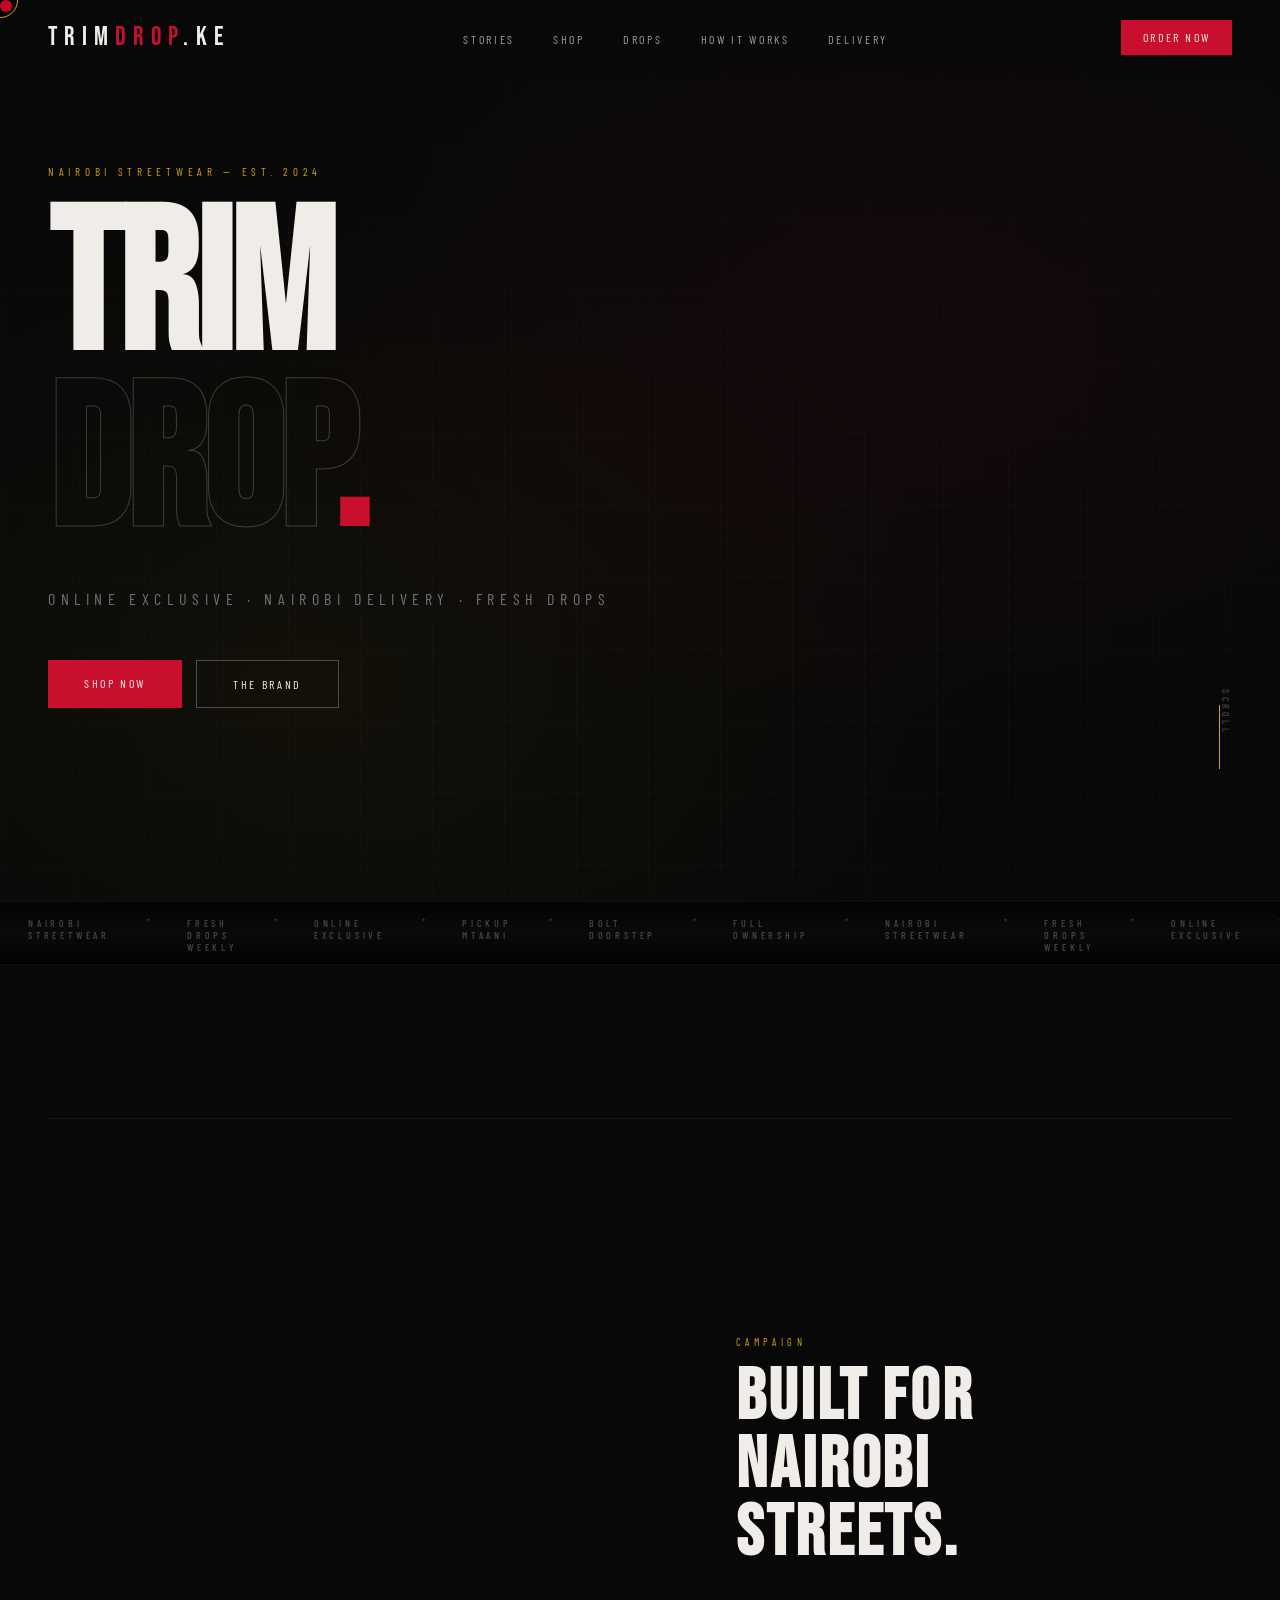
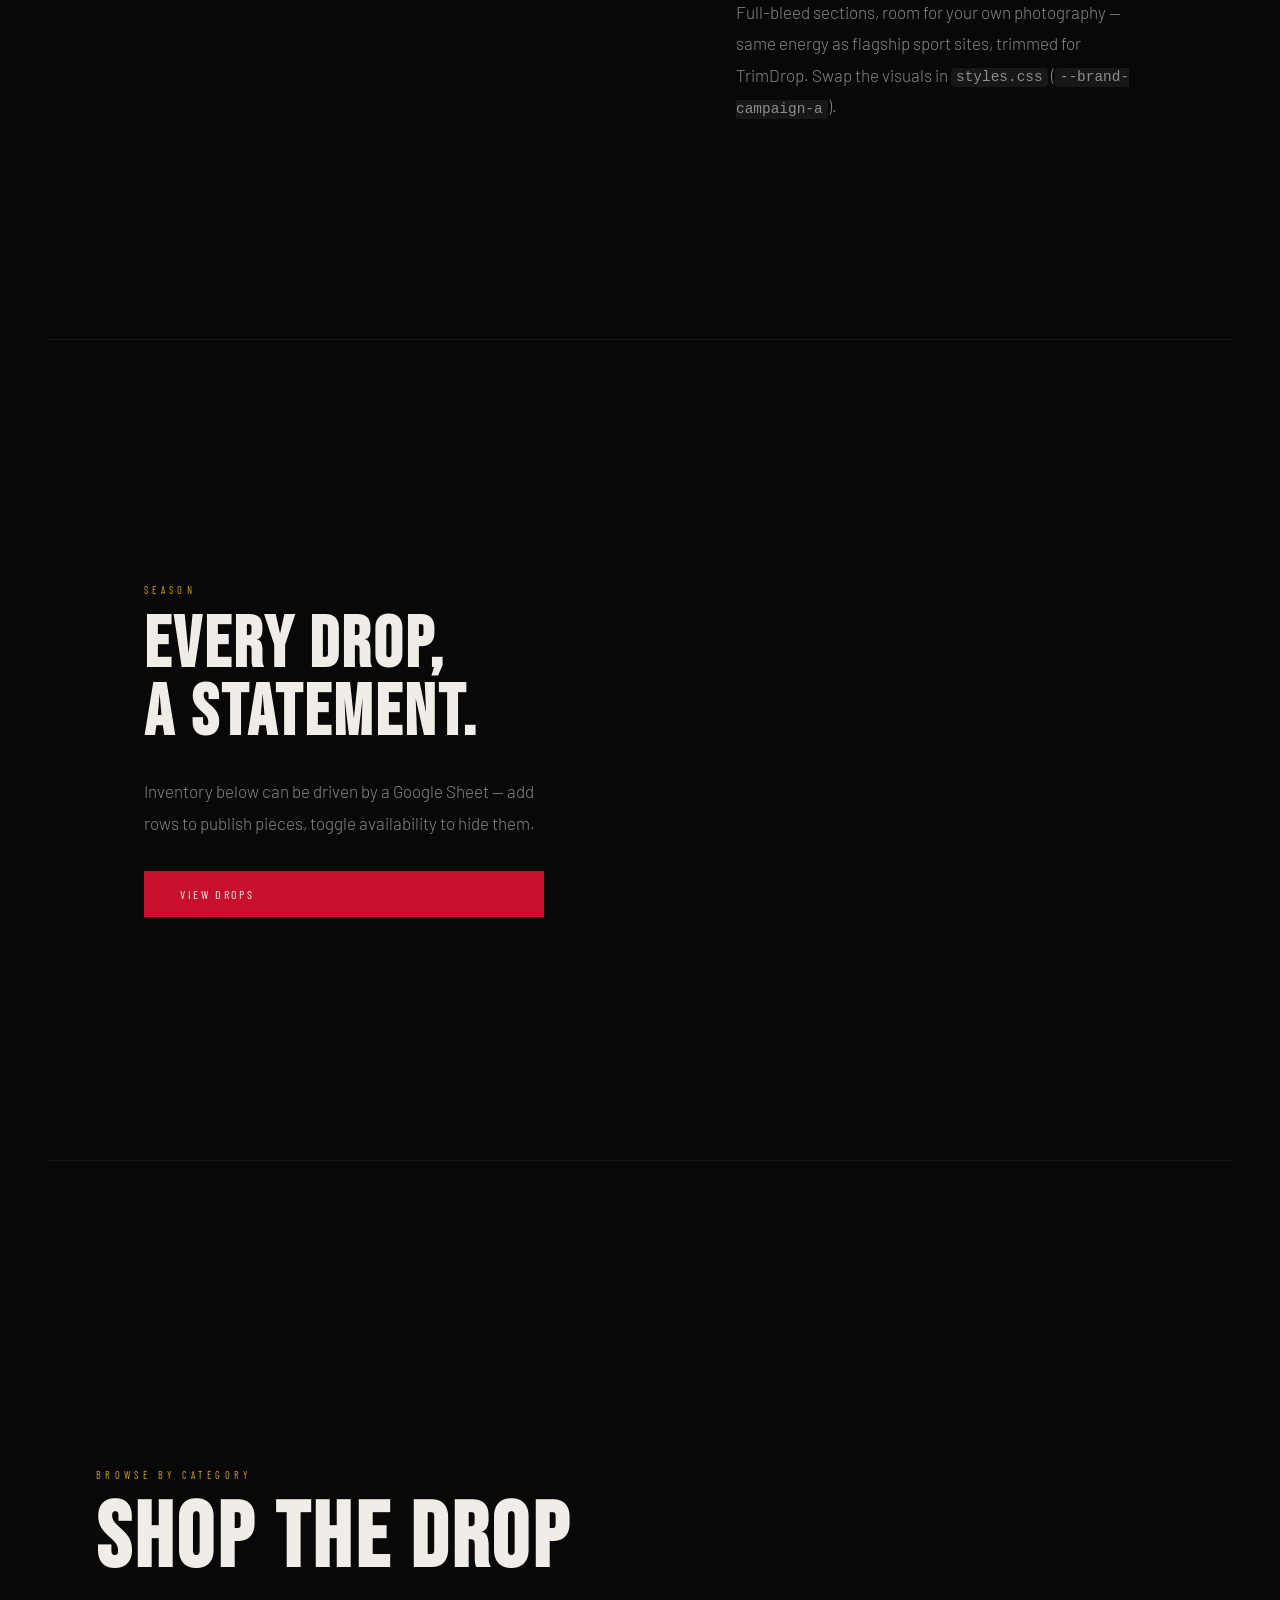
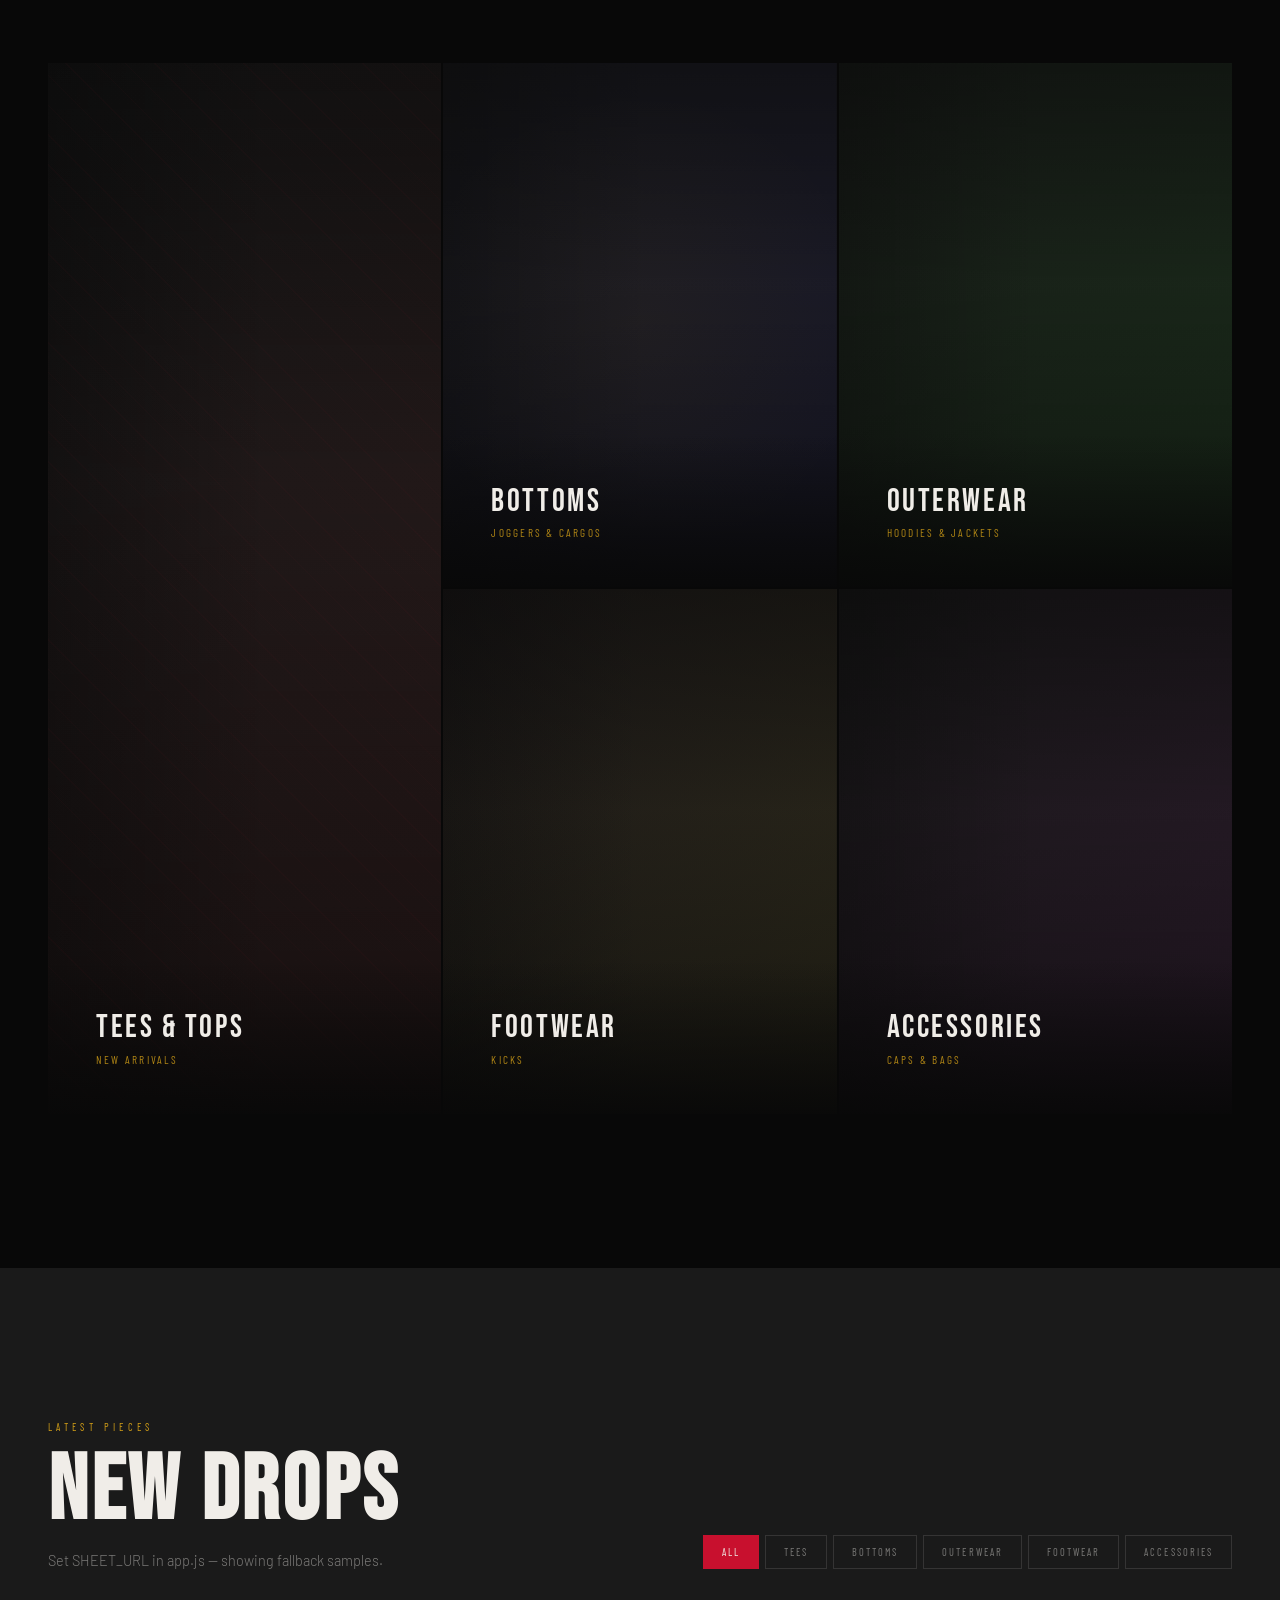
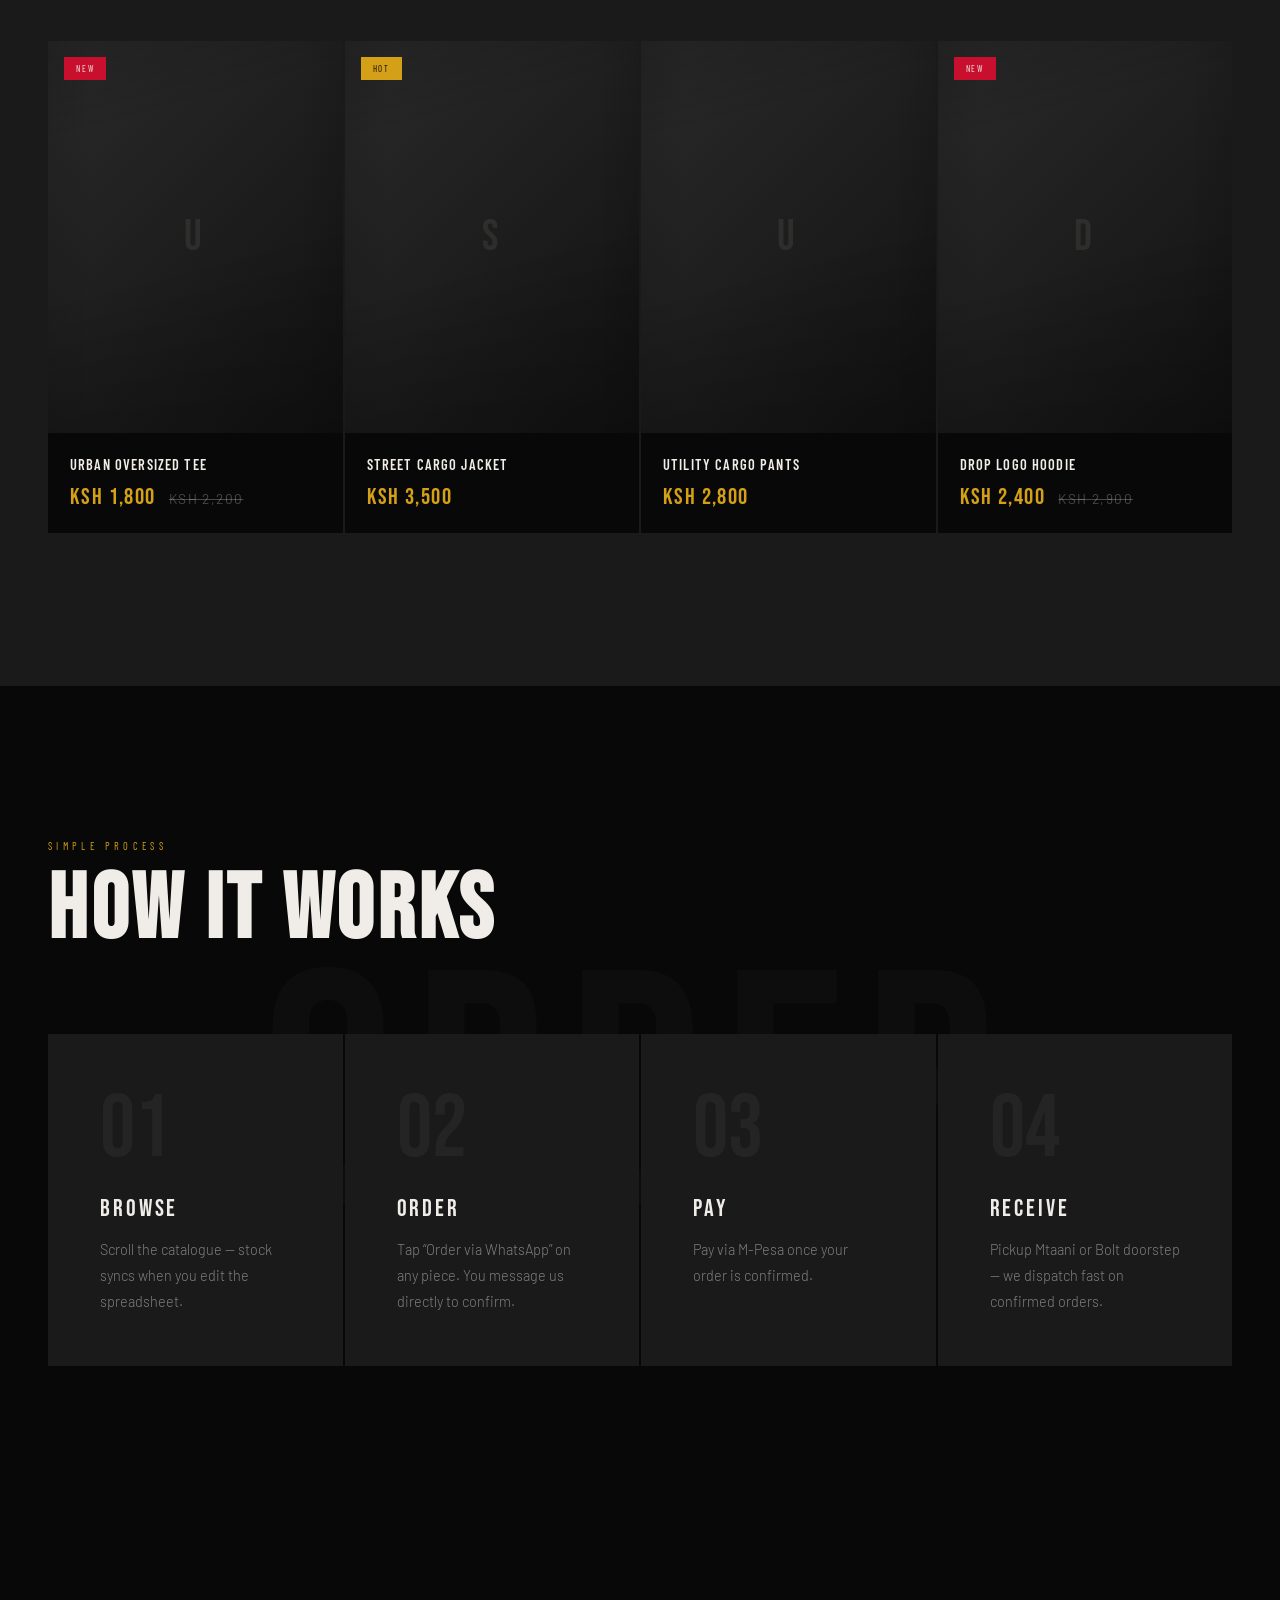
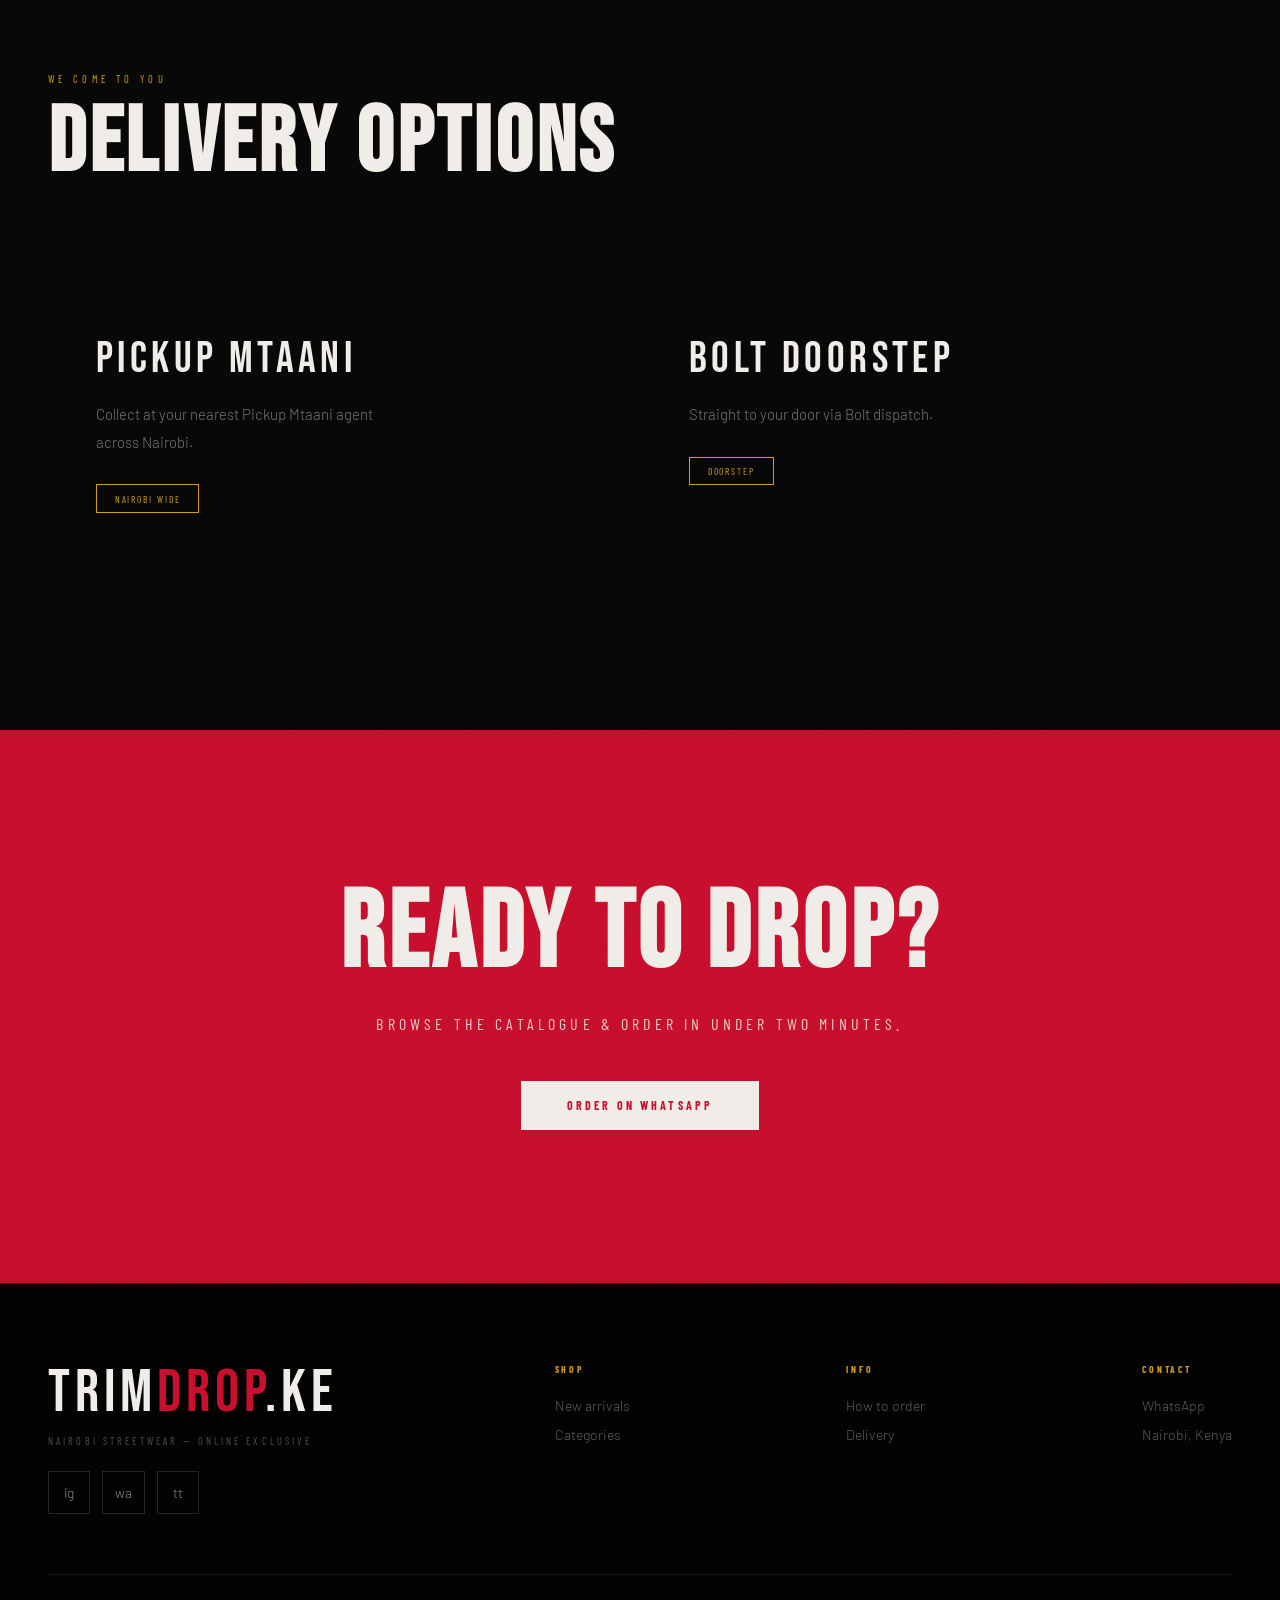
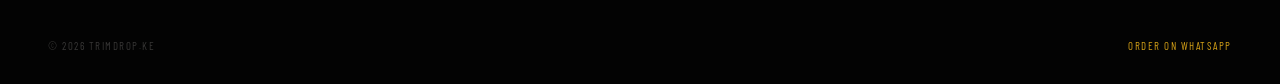
==== commit f645c1fa: "Shop the drop tiles: optional images via CSS vars, link to filtered New drops Co-authored-by: Cursor" ====
--- a/trimdrop.html
+++ b/trimdrop.html
@@ -143,9 +143,9 @@
   </article>
 </section>
 
-<!-- ========== CATEGORIES (decorative mosaic) ==========
-     IMAGES:  Optional photo per tile — see styles.css (.cat-1 … .cat-5 .cat-bg).
-     PERSONALITY: cat-name + cat-count lines (how you describe each category).
+<!-- ========== CATEGORIES (mosaic → New drops) ==========
+     CLICK: Each tile jumps to #products + selects that category filter (app.js).
+     PHOTOS: Optional — set --cat-tees … --cat-accessories in styles.css (:root).
  -->
 <section class="categories" id="categories">
   <div class="section-head">
@@ -153,46 +153,46 @@
     <h2 class="section-title">Shop the drop</h2>
   </div>
   <div class="cat-grid">
-    <div class="cat-item cat-1">
+    <a href="#products" class="cat-item cat-1" data-filter="Tees" aria-label="Open Tees and tops in New drops">
       <div class="cat-bg"></div>
       <div class="cat-arrow" aria-hidden="true">↗</div>
       <div class="cat-info">
         <div class="cat-name">Tees &amp; Tops</div>
         <div class="cat-count">New arrivals</div>
       </div>
-    </div>
-    <div class="cat-item cat-2">
+    </a>
+    <a href="#products" class="cat-item cat-2" data-filter="Bottoms" aria-label="Open Bottoms in New drops">
       <div class="cat-bg"></div>
       <div class="cat-arrow" aria-hidden="true">↗</div>
       <div class="cat-info">
         <div class="cat-name">Bottoms</div>
         <div class="cat-count">Joggers &amp; cargos</div>
       </div>
-    </div>
-    <div class="cat-item cat-3">
+    </a>
+    <a href="#products" class="cat-item cat-3" data-filter="Outerwear" aria-label="Open Outerwear in New drops">
       <div class="cat-bg"></div>
       <div class="cat-arrow" aria-hidden="true">↗</div>
       <div class="cat-info">
         <div class="cat-name">Outerwear</div>
         <div class="cat-count">Hoodies &amp; jackets</div>
       </div>
-    </div>
-    <div class="cat-item cat-4">
+    </a>
+    <a href="#products" class="cat-item cat-4" data-filter="Footwear" aria-label="Open Footwear in New drops">
       <div class="cat-bg"></div>
       <div class="cat-arrow" aria-hidden="true">↗</div>
       <div class="cat-info">
         <div class="cat-name">Footwear</div>
         <div class="cat-count">Kicks</div>
       </div>
-    </div>
-    <div class="cat-item cat-5">
+    </a>
+    <a href="#products" class="cat-item cat-5" data-filter="Accessories" aria-label="Open Accessories in New drops">
       <div class="cat-bg"></div>
       <div class="cat-arrow" aria-hidden="true">↗</div>
       <div class="cat-info">
         <div class="cat-name">Accessories</div>
         <div class="cat-count">Caps &amp; bags</div>
       </div>
-    </div>
+    </a>
   </div>
 </section>
 
--- a/styles.css
+++ b/styles.css
@@ -38,6 +38,16 @@
   --section-y: clamp(5rem, 12vw, 10rem);
   --gutter: clamp(1.25rem, 4vw, 3rem);
   --max: 1440px;
+
+  /*
+   * “Shop the drop” tiles — set to url("…") or url("/images/your-file.jpg").
+   * `none` keeps the gradient only. Photos get soft edge veils so they blend into the mosaic.
+   */
+  --cat-tees: none;
+  --cat-bottoms: none;
+  --cat-outerwear: none;
+  --cat-footwear: none;
+  --cat-accessories: none;
 }
 
 *,
@@ -626,18 +636,12 @@
 }
 
 /* -----------------------------------------------------------------------------
-   Categories  (mosaic under “Shop the drop”)
+   Categories (mosaic under “Shop the drop”)
    ---------------------------------------------------------------------------
-   TEXT LABELS — Edit in trimdrop.html: .cat-name and .cat-count per tile.
-
-   OPTIONAL PHOTOS PER TILE — Override gradients below, e.g.:
-     .cat-1 .cat-bg {
-       background-image: url("https://yoursite.com/tees.jpg");
-       background-size: cover;
-       background-position: center;
-     }
-   Keep the ::after overlays for subtle texture, or remove those rules if photos
-   should stay clean.
+   • Labels: trimdrop.html — .cat-name / .cat-count on each tile.
+   • Links: tiles are <a> → opens #products + sets filter via app.js.
+   • Optional photos: tokens above (--cat-tees … --cat-accessories). Paths like
+       url("/images/dark_fit.jpg") work once files are deployed with the site.
    --------------------------------------------------------------------------- */
 .categories {
   background: var(--black);
@@ -660,52 +664,100 @@
   margin: 0 auto;
 }
 
-.cat-item {
+a.cat-item {
   position: relative;
   aspect-ratio: 3 / 4;
   overflow: hidden;
   background: var(--grey);
-}
-
-.cat-item:first-child {
+  text-decoration: none;
+  color: inherit;
+  display: block;
+  cursor: pointer;
+  outline-offset: 2px;
+}
+
+a.cat-item:first-child {
   grid-row: span 2;
   aspect-ratio: auto;
 }
 
+a.cat-item:focus-visible {
+  z-index: 2;
+  box-shadow: inset 0 0 0 2px rgba(212, 160, 23, 0.65);
+}
+
 .cat-bg {
   position: absolute;
   inset: 0;
   transition: transform 0.65s var(--ease-out);
 }
 
-.cat-item:hover .cat-bg {
+a.cat-item:hover .cat-bg,
+a.cat-item:focus-visible .cat-bg {
   transform: scale(1.04);
 }
 
+/* Layer order: blend veils → optional photo → base gradient (--cat-* may be none) */
 .cat-1 .cat-bg {
-  background: linear-gradient(135deg, #1a1a1a 0%, #2d1a1a 100%);
+  background-color: #171212;
+  background-image:
+    linear-gradient(180deg, rgba(8, 8, 8, 0.55) 0%, rgba(8, 8, 8, 0.1) 40%, rgba(8, 8, 8, 0.55) 100%),
+    linear-gradient(90deg, rgba(8, 8, 8, 0.45) 0%, transparent 55%),
+    var(--cat-tees),
+    linear-gradient(135deg, #1a1a1a 0%, #2d1a1a 100%);
+  background-size: cover;
+  background-position: center;
 }
 
 .cat-2 .cat-bg {
-  background: linear-gradient(135deg, #1a1a1e 0%, #1a1a2d 100%);
+  background-color: #151518;
+  background-image:
+    linear-gradient(180deg, rgba(8, 8, 8, 0.5) 0%, rgba(8, 8, 8, 0.08) 42%, rgba(8, 8, 8, 0.5) 100%),
+    linear-gradient(90deg, rgba(8, 8, 8, 0.4) 0%, transparent 52%),
+    var(--cat-bottoms),
+    linear-gradient(135deg, #1a1a1e 0%, #1a1a2d 100%);
+  background-size: cover;
+  background-position: center;
 }
 
 .cat-3 .cat-bg {
-  background: linear-gradient(135deg, #1a1e1a 0%, #1a2d1a 100%);
+  background-color: #141916;
+  background-image:
+    linear-gradient(180deg, rgba(8, 8, 8, 0.5) 0%, rgba(8, 8, 8, 0.08) 42%, rgba(8, 8, 8, 0.5) 100%),
+    linear-gradient(90deg, rgba(8, 8, 8, 0.35) 0%, transparent 50%),
+    var(--cat-outerwear),
+    linear-gradient(135deg, #1a1e1a 0%, #1a2d1a 100%);
+  background-size: cover;
+  background-position: center;
 }
 
 .cat-4 .cat-bg {
-  background: linear-gradient(135deg, #1e1a1a 0%, #2d2a1a 100%);
+  background-color: #161412;
+  background-image:
+    linear-gradient(180deg, rgba(8, 8, 8, 0.5) 0%, rgba(8, 8, 8, 0.08) 42%, rgba(8, 8, 8, 0.5) 100%),
+    linear-gradient(90deg, rgba(8, 8, 8, 0.35) 0%, transparent 50%),
+    var(--cat-footwear),
+    linear-gradient(135deg, #1e1a1a 0%, #2d2a1a 100%);
+  background-size: cover;
+  background-position: center;
 }
 
 .cat-5 .cat-bg {
-  background: linear-gradient(135deg, #1a1a1a 0%, #2a1a2a 100%);
+  background-color: #151515;
+  background-image:
+    linear-gradient(180deg, rgba(8, 8, 8, 0.5) 0%, rgba(8, 8, 8, 0.08) 42%, rgba(8, 8, 8, 0.5) 100%),
+    linear-gradient(90deg, rgba(8, 8, 8, 0.35) 0%, transparent 50%),
+    var(--cat-accessories),
+    linear-gradient(135deg, #1a1a1a 0%, #2a1a2a 100%);
+  background-size: cover;
+  background-position: center;
 }
 
 .cat-1 .cat-bg::after {
   content: "";
   position: absolute;
   inset: 0;
+  pointer-events: none;
   background: repeating-linear-gradient(
     45deg,
     transparent,
@@ -713,13 +765,16 @@
     rgba(200, 16, 46, 0.05) 20px,
     rgba(200, 16, 46, 0.05) 21px
   );
+  opacity: 0.55;
 }
 
 .cat-2 .cat-bg::after {
   content: "";
   position: absolute;
   inset: 0;
-  background: radial-gradient(circle at 50% 50%, rgba(212, 160, 23, 0.08) 0%, transparent 72%);
+  pointer-events: none;
+  background: radial-gradient(circle at 50% 50%, rgba(212, 160, 23, 0.07) 0%, transparent 72%);
+  opacity: 0.6;
 }
 
 .cat-info {
@@ -763,7 +818,8 @@
   pointer-events: none;
 }
 
-.cat-item:hover .cat-arrow {
+a.cat-item:hover .cat-arrow,
+a.cat-item:focus-visible .cat-arrow {
   opacity: 1;
   transform: translate(0, 0);
 }
@@ -1510,7 +1566,7 @@
     grid-template-columns: 1fr 1fr;
   }
 
-  .cat-item:first-child {
+  a.cat-item:first-child {
     grid-column: span 2;
   }
 
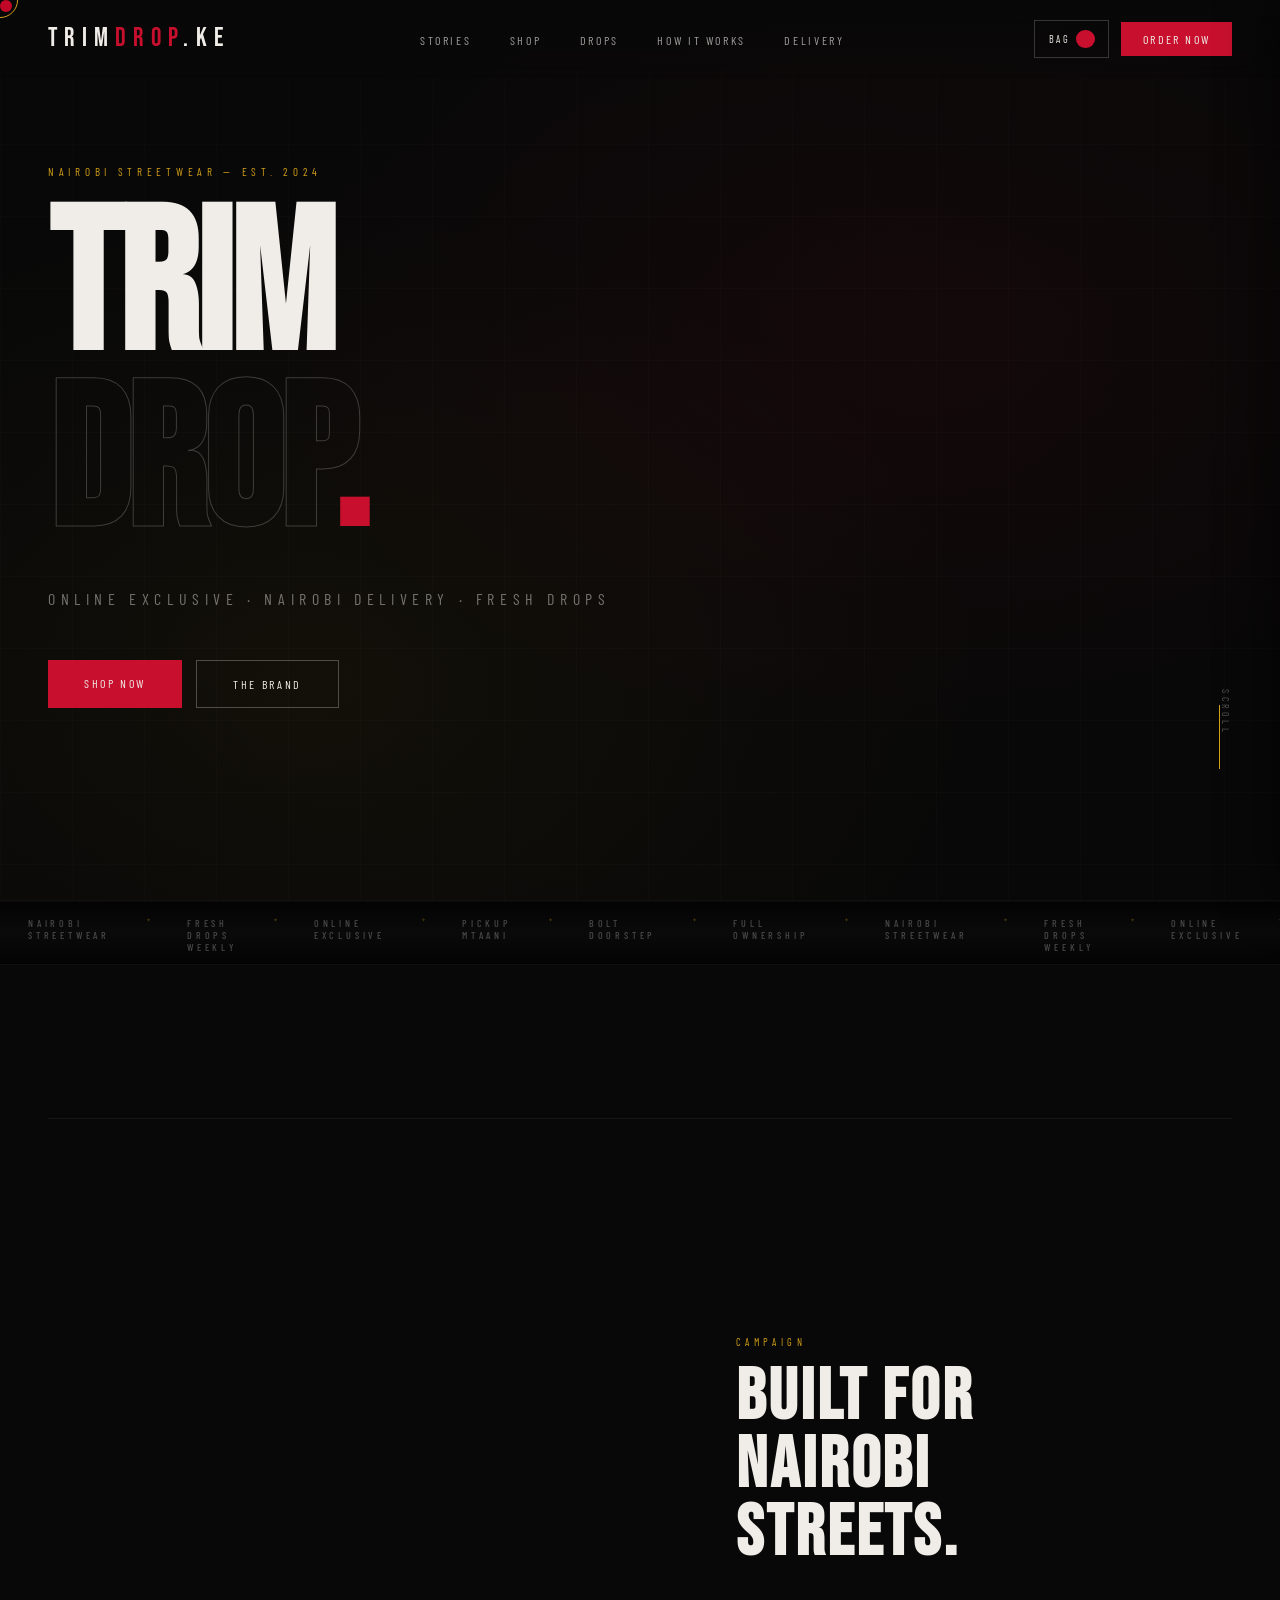
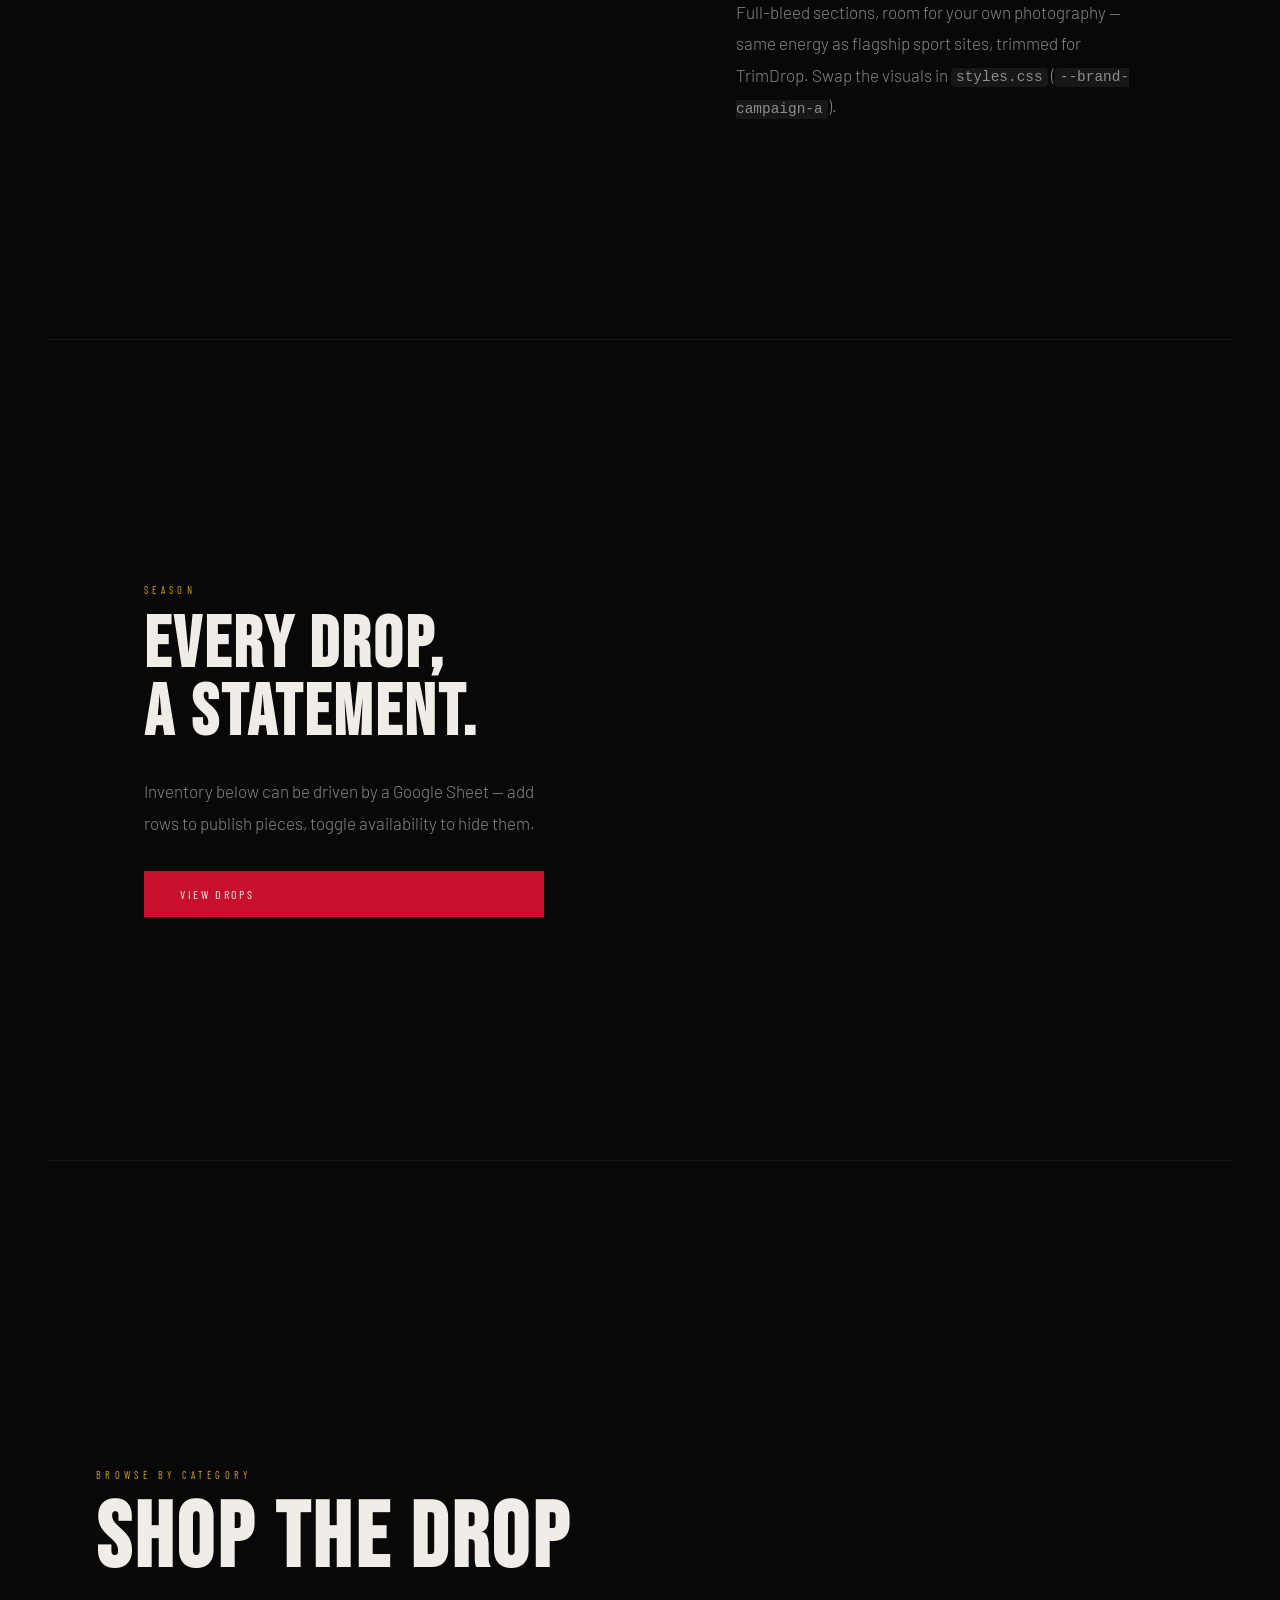
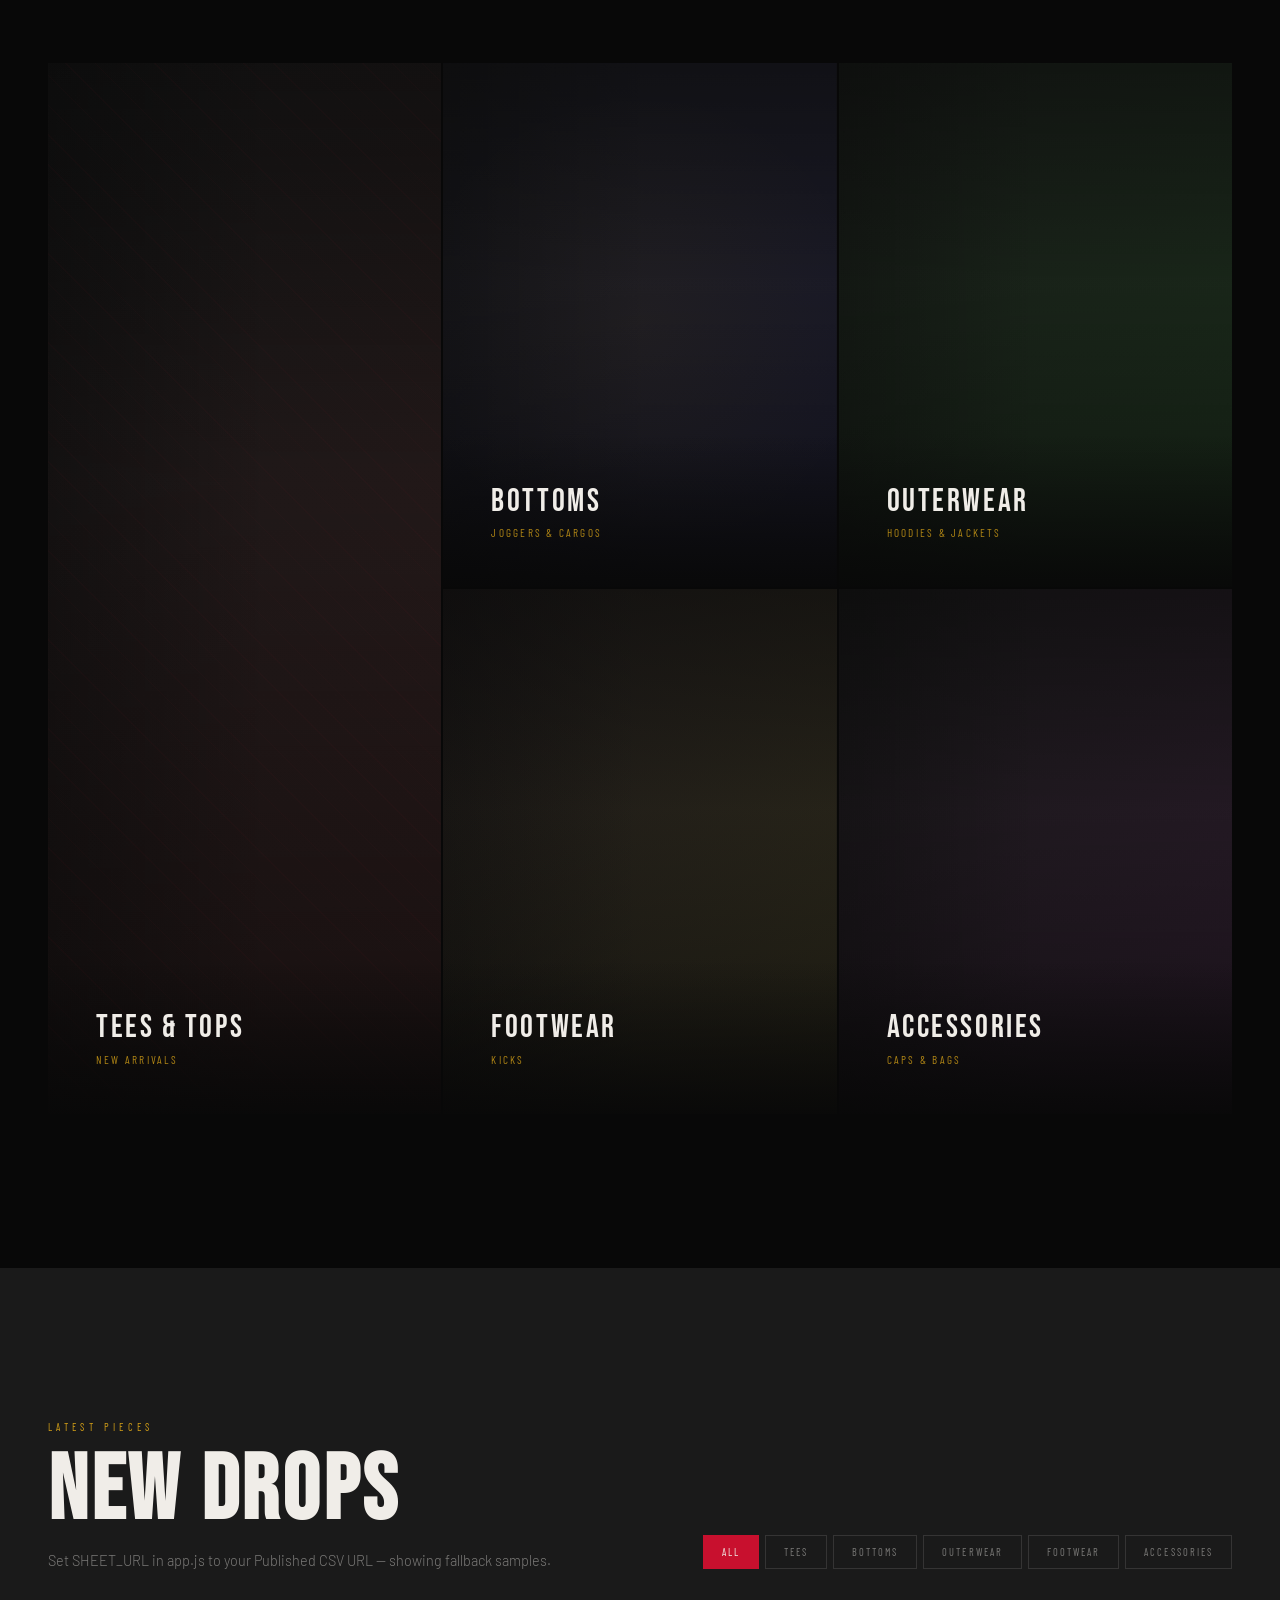
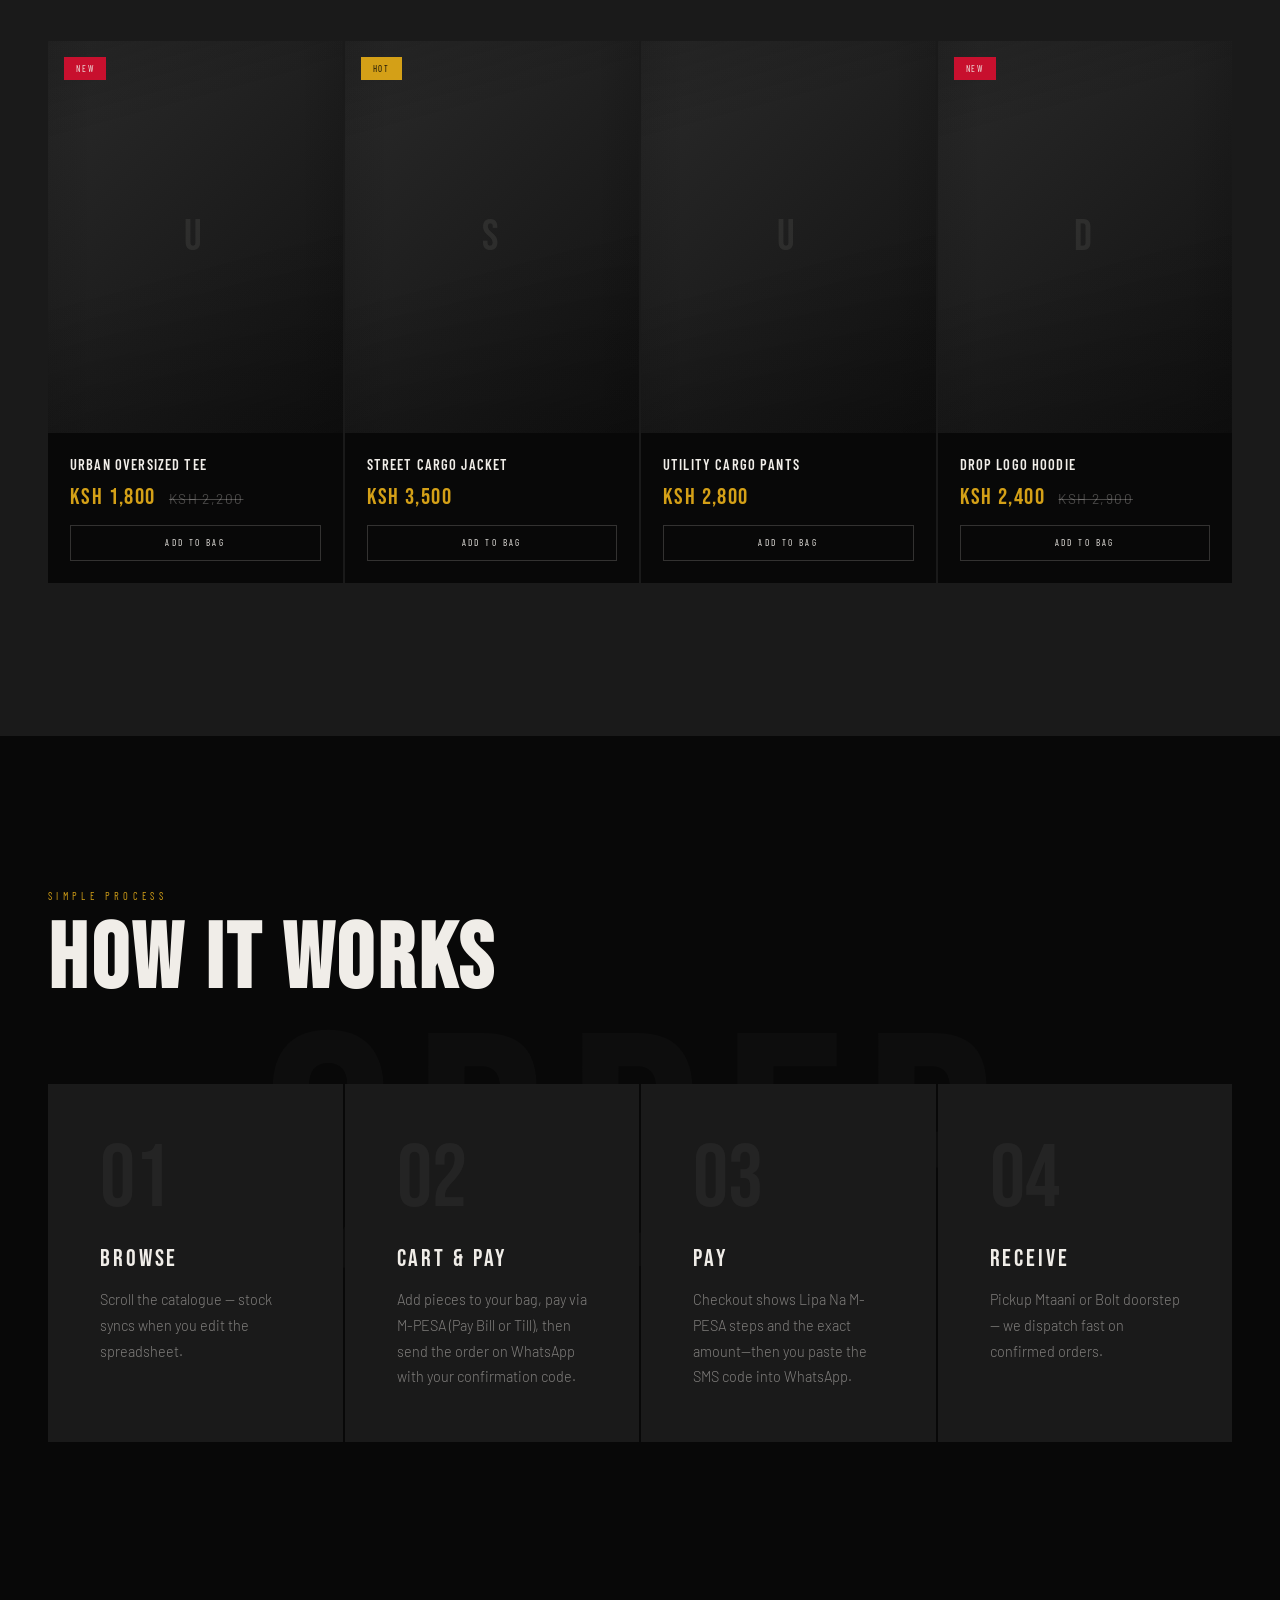
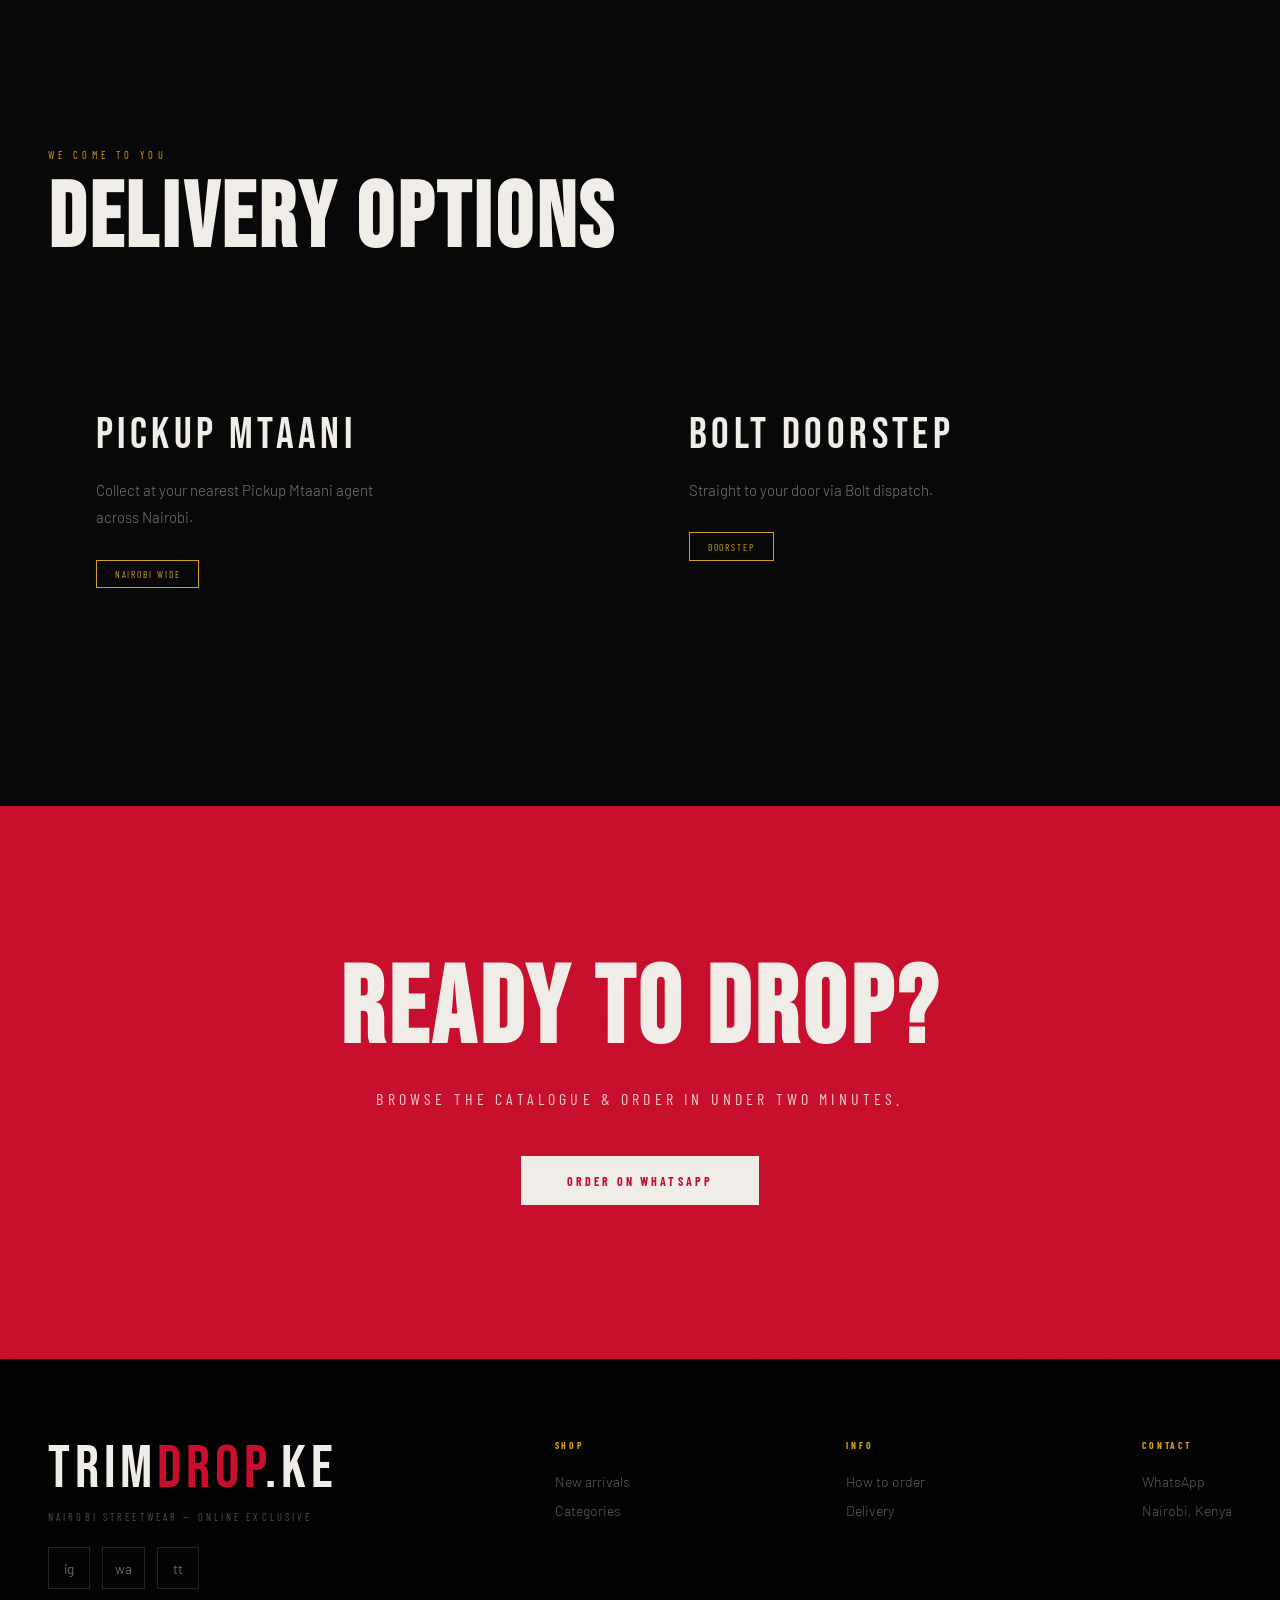
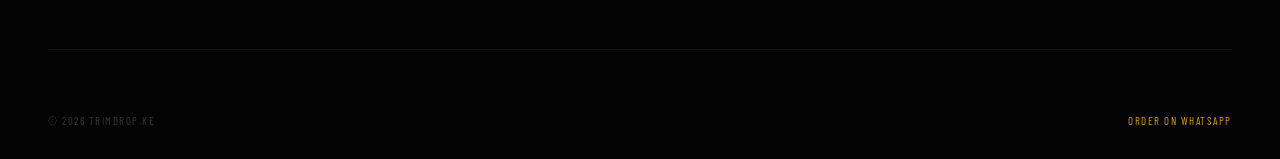
==== commit 85de4dc0: "Cart, Lipa Na M-PESA checkout WhatsApp flow, hardened CSV parsing Co-authored-by: Cursor <cursoragen" ====
--- a/trimdrop.html
+++ b/trimdrop.html
@@ -51,7 +51,13 @@
     <li><a href="#how">How It Works</a></li>
     <li><a href="#delivery">Delivery</a></li>
   </ul>
-  <a href="#" class="nav-cta" id="navOrderBtn">Order Now</a>
+  <div class="nav-end">
+    <button type="button" class="nav-bag" id="cartToggleBtn" aria-label="Open shopping bag" aria-expanded="false" aria-controls="cartDrawer">
+      <span class="nav-bag-label">Bag</span>
+      <span class="nav-bag-badge" id="cartCountBadge" hidden>0</span>
+    </button>
+    <a href="#" class="nav-cta" id="navOrderBtn">Order Now</a>
+  </div>
 </nav>
 
 <!-- ========== HERO ==========
@@ -237,13 +243,13 @@
     </div>
     <div class="step">
       <div class="step-num">02</div>
-      <div class="step-title">Order</div>
-      <p class="step-desc">Tap “Order via WhatsApp” on any piece. You message us directly to confirm.</p>
+      <div class="step-title">Cart &amp; pay</div>
+      <p class="step-desc">Add pieces to your bag, pay via M-PESA (Pay Bill or Till), then send the order on WhatsApp with your confirmation code.</p>
     </div>
     <div class="step">
       <div class="step-num">03</div>
       <div class="step-title">Pay</div>
-      <p class="step-desc">Pay via M-Pesa once your order is confirmed.</p>
+      <p class="step-desc">Checkout shows Lipa Na M-PESA steps and the exact amount—then you paste the SMS code into WhatsApp.</p>
     </div>
     <div class="step">
       <div class="step-num">04</div>
@@ -359,6 +365,59 @@
   </div>
 </div>
 
+<!-- ========== CART DRAWER ========== -->
+<div class="cart-drawer-overlay" id="cartDrawerBackdrop" aria-hidden="true"></div>
+<aside class="cart-drawer" id="cartDrawer" aria-modal="true" role="dialog" aria-labelledby="cartDrawerTitle" aria-hidden="true">
+  <div class="cart-drawer-head">
+    <h2 class="cart-drawer-title" id="cartDrawerTitle">Your bag</h2>
+    <button type="button" class="modal-close cart-drawer-close" id="cartDrawerClose" aria-label="Close bag">✕</button>
+  </div>
+  <p class="cart-empty" id="cartEmpty" hidden>No items yet — add from New drops.</p>
+  <div class="cart-lines" id="cartLines"></div>
+  <div class="cart-drawer-foot">
+    <div class="cart-subtotal" id="cartSubtotal"></div>
+    <button type="button" class="btn-primary cart-checkout-btn" id="cartCheckoutBtn" disabled>Checkout &amp; pay</button>
+  </div>
+</aside>
+
+<!-- ========== M-PESA CHECKOUT ========== -->
+<div class="order-modal checkout-modal" id="checkoutModal" aria-modal="true" role="dialog" aria-labelledby="checkoutTitle" aria-hidden="true">
+  <div class="modal-box modal-box--wide">
+    <button type="button" class="modal-close" id="checkoutModalClose" aria-label="Close">✕</button>
+    <div class="mpesa-head">
+      <span class="mpesa-icon" aria-hidden="true"></span>
+      <div>
+        <div class="modal-title" id="checkoutTitle">Lipa Na M-PESA</div>
+        <div class="modal-sub">Pay on your phone, then send proof on WhatsApp</div>
+      </div>
+    </div>
+    <p class="checkout-total-pill" id="checkoutTotalStrip"></p>
+    <p class="checkout-warn" id="checkoutMpesaWarn" hidden></p>
+    <div id="checkoutMpesaSteps"></div>
+    <div class="checkout-field">
+      <label class="checkout-label" for="checkoutMpesaRef">M-PESA ID / confirmation code <span class="req">*</span></label>
+      <input type="text" class="checkout-input" id="checkoutMpesaRef" name="mpesa_ref" placeholder="e.g. QYD689GK78" autocomplete="off" required>
+    </div>
+    <div class="modal-options checkout-delivery">
+      <label class="modal-option">
+        <input type="radio" name="checkout-delivery" value="pickup" checked>
+        <div>
+          <div class="modal-option-text">Pickup Mtaani</div>
+          <div class="modal-option-sub">Collect at nearest agent</div>
+        </div>
+      </label>
+      <label class="modal-option">
+        <input type="radio" name="checkout-delivery" value="bolt">
+        <div>
+          <div class="modal-option-text">Bolt doorstep</div>
+          <div class="modal-option-sub">Delivered to you</div>
+        </div>
+      </label>
+    </div>
+    <button type="button" class="modal-wa-btn" id="checkoutWaBtn">Send order + payment proof on WhatsApp</button>
+  </div>
+</div>
+
 <script src="app.js" defer></script>
 </body>
 </html>
--- a/styles.css
+++ b/styles.css
@@ -192,6 +192,55 @@
 
 .nav-cta:hover {
   background: #a00020;
+}
+
+.nav-end {
+  display: flex;
+  align-items: center;
+  gap: 0.75rem;
+  flex-shrink: 0;
+}
+
+.nav-bag {
+  position: relative;
+  display: inline-flex;
+  align-items: center;
+  gap: 0.4rem;
+  background: transparent;
+  border: 1px solid rgba(240, 237, 232, 0.2);
+  color: var(--white);
+  padding: 0.55rem 0.85rem;
+  font-family: "Barlow Condensed", sans-serif;
+  font-size: 0.65rem;
+  letter-spacing: 0.22em;
+  text-transform: uppercase;
+  cursor: pointer;
+  transition: border-color 0.2s, color 0.2s;
+}
+
+.nav-bag:hover {
+  border-color: var(--gold);
+  color: var(--gold);
+}
+
+.nav-bag-label {
+  display: inline-block;
+}
+
+.nav-bag-badge {
+  min-width: 1.15rem;
+  height: 1.15rem;
+  padding: 0 0.25rem;
+  border-radius: 50%;
+  background: var(--red);
+  color: var(--white);
+  font-size: 0.56rem;
+  letter-spacing: 0;
+  font-weight: 600;
+  display: inline-flex;
+  align-items: center;
+  justify-content: center;
+  font-family: Barlow, sans-serif;
 }
 
 /* -----------------------------------------------------------------------------
@@ -1025,6 +1074,27 @@
   font-family: Barlow, sans-serif;
 }
 
+.product-add {
+  margin-top: 0.875rem;
+  width: 100%;
+  background: transparent;
+  border: 1px solid rgba(240, 237, 232, 0.18);
+  color: var(--white);
+  font-family: "Barlow Condensed", sans-serif;
+  font-size: 0.58rem;
+  letter-spacing: 0.26em;
+  text-transform: uppercase;
+  padding: 0.72rem 1rem;
+  cursor: pointer;
+  transition: border-color 0.2s, background 0.2s, color 0.2s;
+}
+
+.product-add:hover {
+  border-color: var(--gold);
+  color: var(--gold);
+  background: rgba(212, 160, 23, 0.05);
+}
+
 /* -----------------------------------------------------------------------------
    How it works — giant watermark kept, more padding
    --------------------------------------------------------------------------- */
@@ -1362,6 +1432,291 @@
 /* -----------------------------------------------------------------------------
    Modal
    --------------------------------------------------------------------------- */
+.checkout-modal.order-modal {
+  z-index: 1100;
+}
+
+.cart-drawer-overlay {
+  position: fixed;
+  inset: 0;
+  z-index: 1001;
+  background: rgba(8, 8, 8, 0);
+  pointer-events: none;
+  transition: background 0.35s var(--ease-out);
+}
+
+.cart-drawer-overlay.open {
+  background: rgba(8, 8, 8, 0.78);
+  pointer-events: auto;
+}
+
+.cart-drawer {
+  position: fixed;
+  top: 0;
+  right: 0;
+  z-index: 1002;
+  width: min(100vw - 2.5rem, 22rem);
+  max-width: 100vw;
+  height: 100vh;
+  height: 100dvh;
+  background: var(--grey);
+  border-left: 1px solid rgba(240, 237, 232, 0.08);
+  display: flex;
+  flex-direction: column;
+  transform: translateX(100%);
+  transition: transform 0.45s var(--ease-out);
+  box-shadow: -12px 0 48px rgba(0, 0, 0, 0.45);
+}
+
+.cart-drawer.open {
+  transform: translateX(0);
+}
+
+.cart-drawer-head {
+  display: flex;
+  align-items: flex-start;
+  justify-content: space-between;
+  padding: 2rem clamp(1.25rem, 4vw, 1.75rem) 1rem;
+  border-bottom: 1px solid rgba(240, 237, 232, 0.08);
+}
+
+.cart-drawer-title {
+  font-family: "Bebas Neue", sans-serif;
+  font-size: 2rem;
+  letter-spacing: 0.08em;
+  font-weight: 400;
+}
+
+.cart-drawer-close {
+  position: static;
+}
+
+.cart-empty {
+  padding: 1.5rem clamp(1.25rem, 4vw, 1.75rem);
+  color: rgba(240, 237, 232, 0.45);
+  font-size: 0.875rem;
+  line-height: 1.5;
+}
+
+.cart-lines {
+  flex: 1;
+  overflow-y: auto;
+  padding: 0 clamp(1.25rem, 4vw, 1.75rem);
+}
+
+.cart-line {
+  display: flex;
+  flex-direction: column;
+  gap: 0.75rem;
+  padding: 1.125rem 0;
+  border-bottom: 1px solid rgba(240, 237, 232, 0.06);
+}
+
+.cart-line-main {
+  display: flex;
+  flex-direction: column;
+  gap: 0.25rem;
+}
+
+.cart-line-name {
+  font-family: "Barlow Condensed", sans-serif;
+  font-size: 0.78rem;
+  letter-spacing: 0.1em;
+  text-transform: uppercase;
+  line-height: 1.35;
+}
+
+.cart-line-meta {
+  font-size: 0.72rem;
+  color: rgba(240, 237, 232, 0.45);
+}
+
+.cart-line-actions {
+  display: flex;
+  align-items: center;
+  gap: 0.5rem;
+  flex-wrap: wrap;
+}
+
+.cart-qty {
+  width: 2rem;
+  height: 2rem;
+  border: 1px solid rgba(240, 237, 232, 0.15);
+  background: var(--black);
+  color: var(--white);
+  font-size: 1rem;
+  line-height: 1;
+  cursor: pointer;
+  transition: border-color 0.2s;
+}
+
+.cart-qty:hover {
+  border-color: var(--gold);
+}
+
+.cart-qty-val {
+  min-width: 1.5rem;
+  text-align: center;
+  font-family: "Bebas Neue", sans-serif;
+  font-size: 1.1rem;
+  letter-spacing: 0.06em;
+}
+
+.cart-remove {
+  margin-left: auto;
+  background: none;
+  border: none;
+  color: rgba(240, 237, 232, 0.35);
+  font-family: "Barlow Condensed", sans-serif;
+  font-size: 0.58rem;
+  letter-spacing: 0.18em;
+  text-transform: uppercase;
+  cursor: pointer;
+  text-decoration: underline;
+  text-underline-offset: 0.2em;
+}
+
+.cart-remove:hover {
+  color: var(--red);
+}
+
+.cart-drawer-foot {
+  margin-top: auto;
+  padding: 1.25rem clamp(1.25rem, 4vw, 1.75rem) 1.75rem;
+  border-top: 1px solid rgba(240, 237, 232, 0.08);
+  background: linear-gradient(180deg, transparent, rgba(8, 8, 8, 0.35));
+}
+
+.cart-subtotal {
+  font-family: "Bebas Neue", sans-serif;
+  font-size: 1.35rem;
+  letter-spacing: 0.06em;
+  color: var(--gold);
+  margin-bottom: 1rem;
+}
+
+.cart-checkout-btn {
+  width: 100%;
+  text-align: center;
+  border: none;
+  cursor: pointer;
+}
+
+.cart-checkout-btn:disabled {
+  opacity: 0.35;
+  cursor: not-allowed;
+}
+
+.modal-box--wide {
+  max-width: 36rem;
+}
+
+.mpesa-head {
+  display: flex;
+  align-items: flex-start;
+  gap: 1rem;
+  margin-bottom: 1.25rem;
+}
+
+.mpesa-head .modal-title {
+  margin-bottom: 0.25rem;
+}
+
+.mpesa-icon {
+  flex-shrink: 0;
+  width: 2.25rem;
+  height: 2.25rem;
+  border-radius: 50%;
+  background: radial-gradient(circle at 35% 35%, #f5e6a6, var(--gold));
+  box-shadow: inset 0 0 0 5px rgba(8, 8, 8, 0.28);
+}
+
+.checkout-total-pill {
+  font-family: "Barlow Condensed", sans-serif;
+  font-size: 0.85rem;
+  letter-spacing: 0.14em;
+  text-transform: uppercase;
+  color: var(--white);
+  background: var(--black);
+  border: 1px solid rgba(212, 160, 23, 0.35);
+  padding: 0.75rem 1rem;
+  margin-bottom: 1.25rem;
+}
+
+.checkout-warn {
+  font-size: 0.8rem;
+  color: var(--gold);
+  margin-bottom: 1rem;
+  line-height: 1.45;
+}
+
+.mpesa-steps {
+  margin: 0 0 1.25rem 1.1rem;
+  padding: 0;
+  color: rgba(240, 237, 232, 0.78);
+  font-size: 0.875rem;
+  line-height: 1.55;
+}
+
+.mpesa-steps li {
+  margin-bottom: 0.5rem;
+}
+
+.mpesa-steps strong {
+  color: var(--white);
+}
+
+.mpesa-merchant {
+  font-size: 0.72rem;
+  letter-spacing: 0.12em;
+  text-transform: uppercase;
+  font-family: "Barlow Condensed", sans-serif;
+  color: rgba(240, 237, 232, 0.35);
+  margin-bottom: 1.25rem;
+}
+
+.checkout-field {
+  margin-bottom: 1.25rem;
+}
+
+.checkout-label {
+  display: block;
+  font-family: "Barlow Condensed", sans-serif;
+  font-size: 0.58rem;
+  letter-spacing: 0.2em;
+  text-transform: uppercase;
+  color: rgba(240, 237, 232, 0.55);
+  margin-bottom: 0.45rem;
+}
+
+.checkout-label .req {
+  color: var(--red);
+}
+
+.checkout-input {
+  width: 100%;
+  background: var(--black);
+  border: 1px solid rgba(240, 237, 232, 0.15);
+  color: var(--white);
+  font-family: Barlow, sans-serif;
+  font-size: 0.9rem;
+  padding: 0.85rem 1rem;
+  outline: none;
+  transition: border-color 0.2s;
+}
+
+.checkout-input:focus {
+  border-color: var(--gold);
+}
+
+.checkout-input--error {
+  border-color: var(--red);
+}
+
+.checkout-delivery {
+  margin-bottom: 1.5rem;
+}
+
 .order-modal {
   display: none;
   position: fixed;
@@ -1593,7 +1948,10 @@
 
   /* Native tap targets OK without custom cursor blocking */
   .filter-tab,
-  .product-quick {
+  .product-quick,
+  .product-add,
+  .nav-bag,
+  .cart-qty {
     cursor: pointer;
   }
 }
